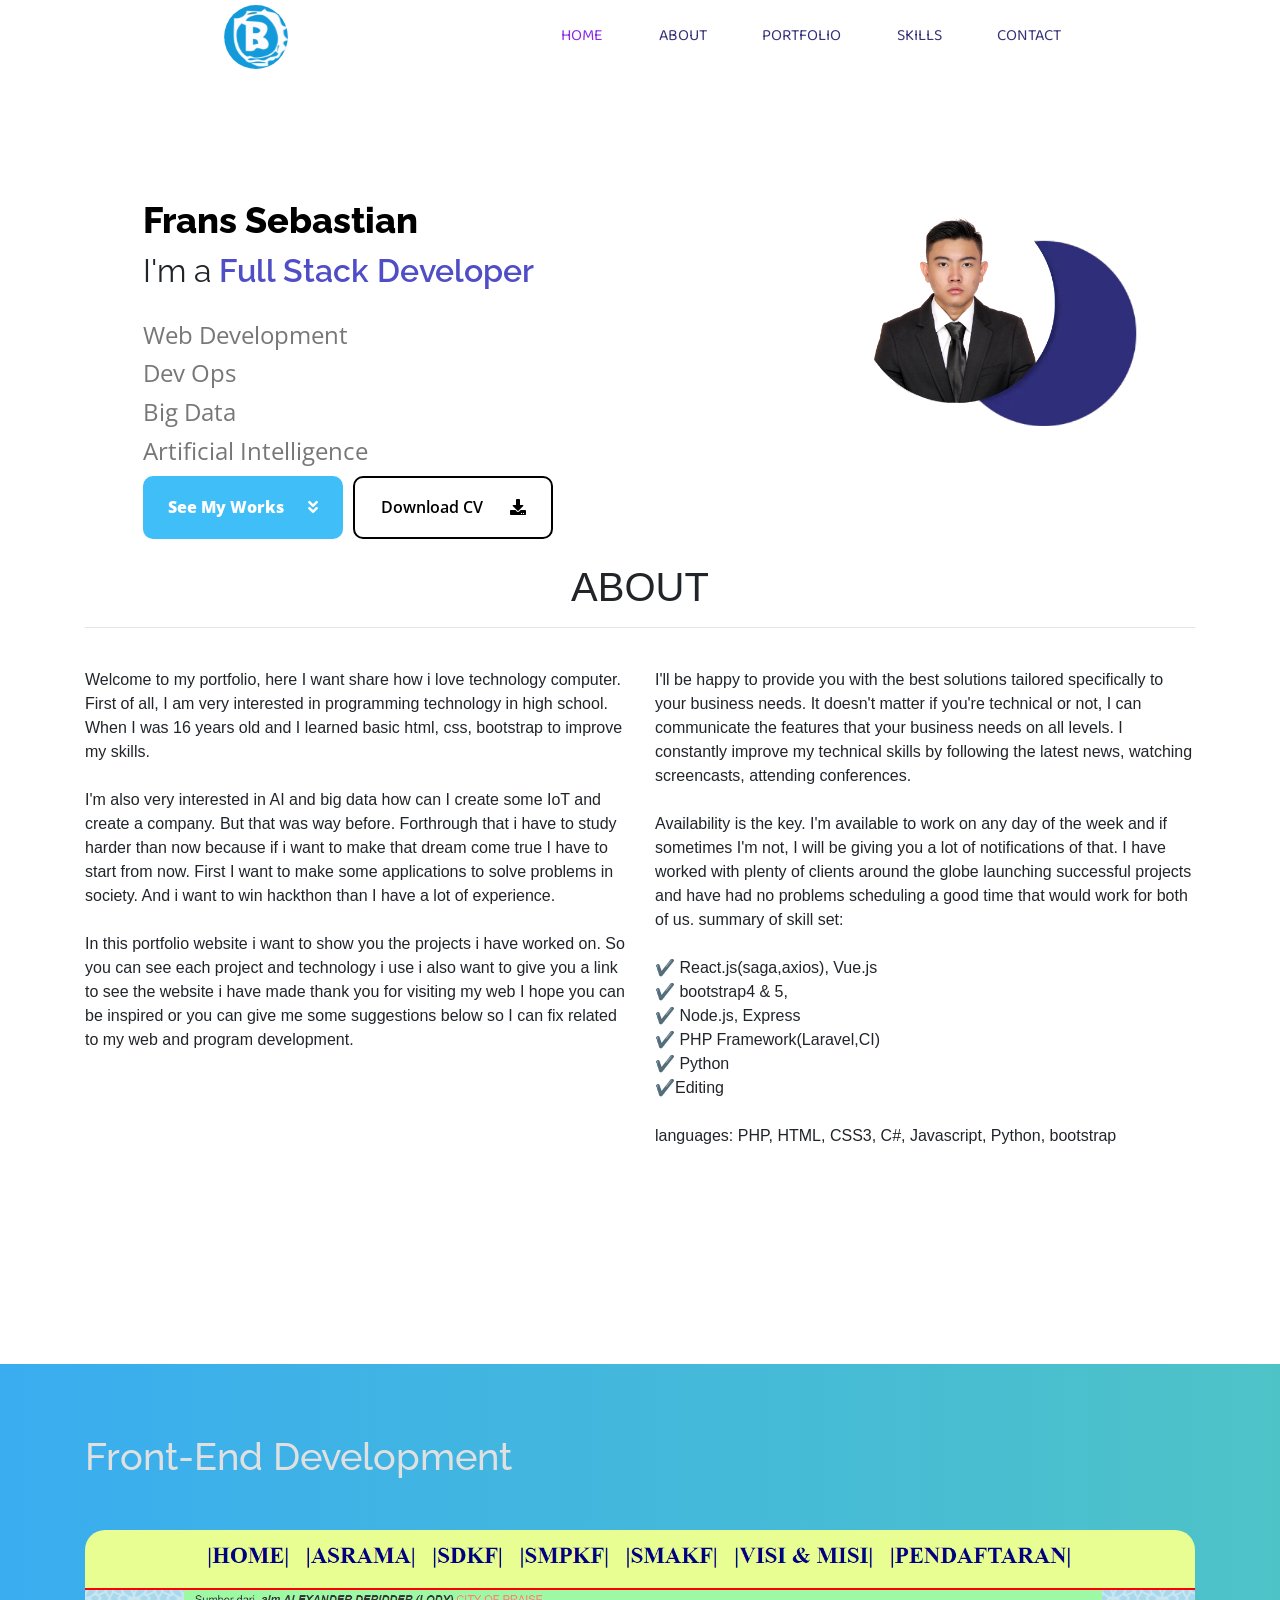
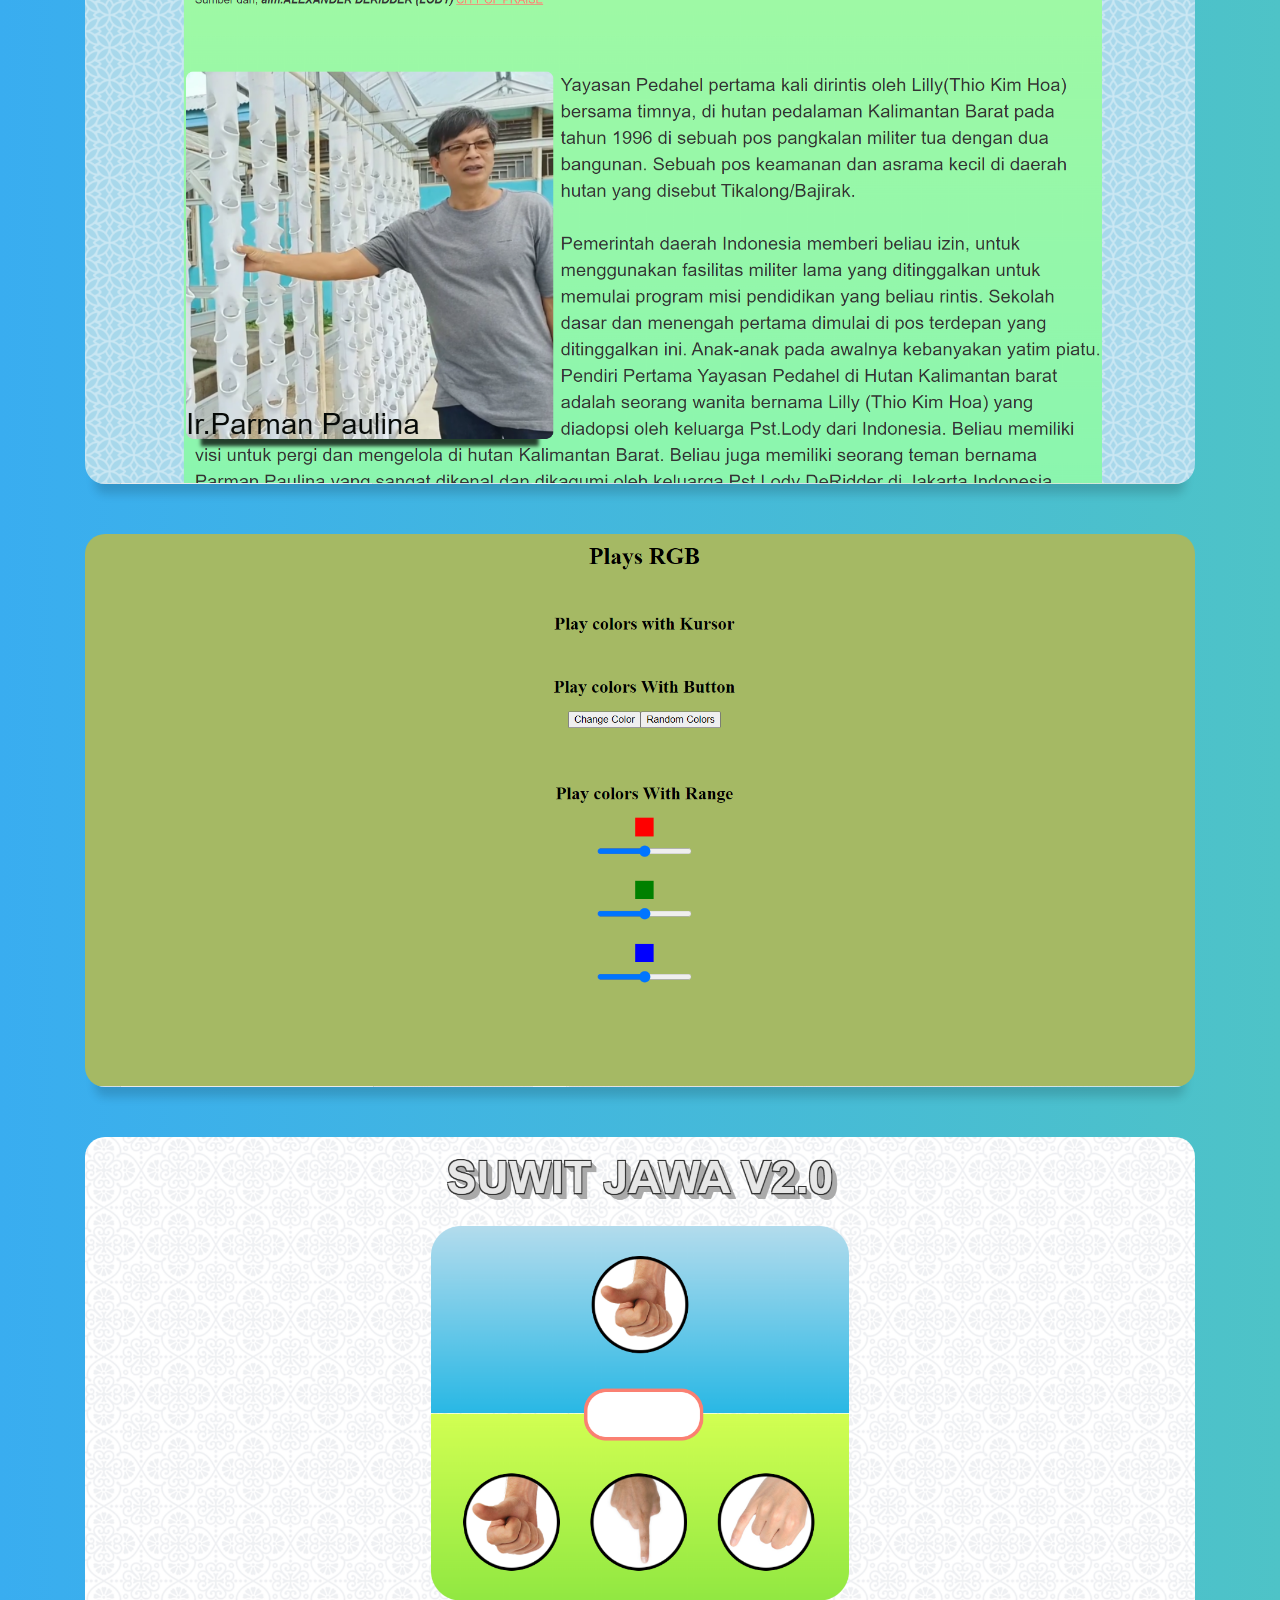
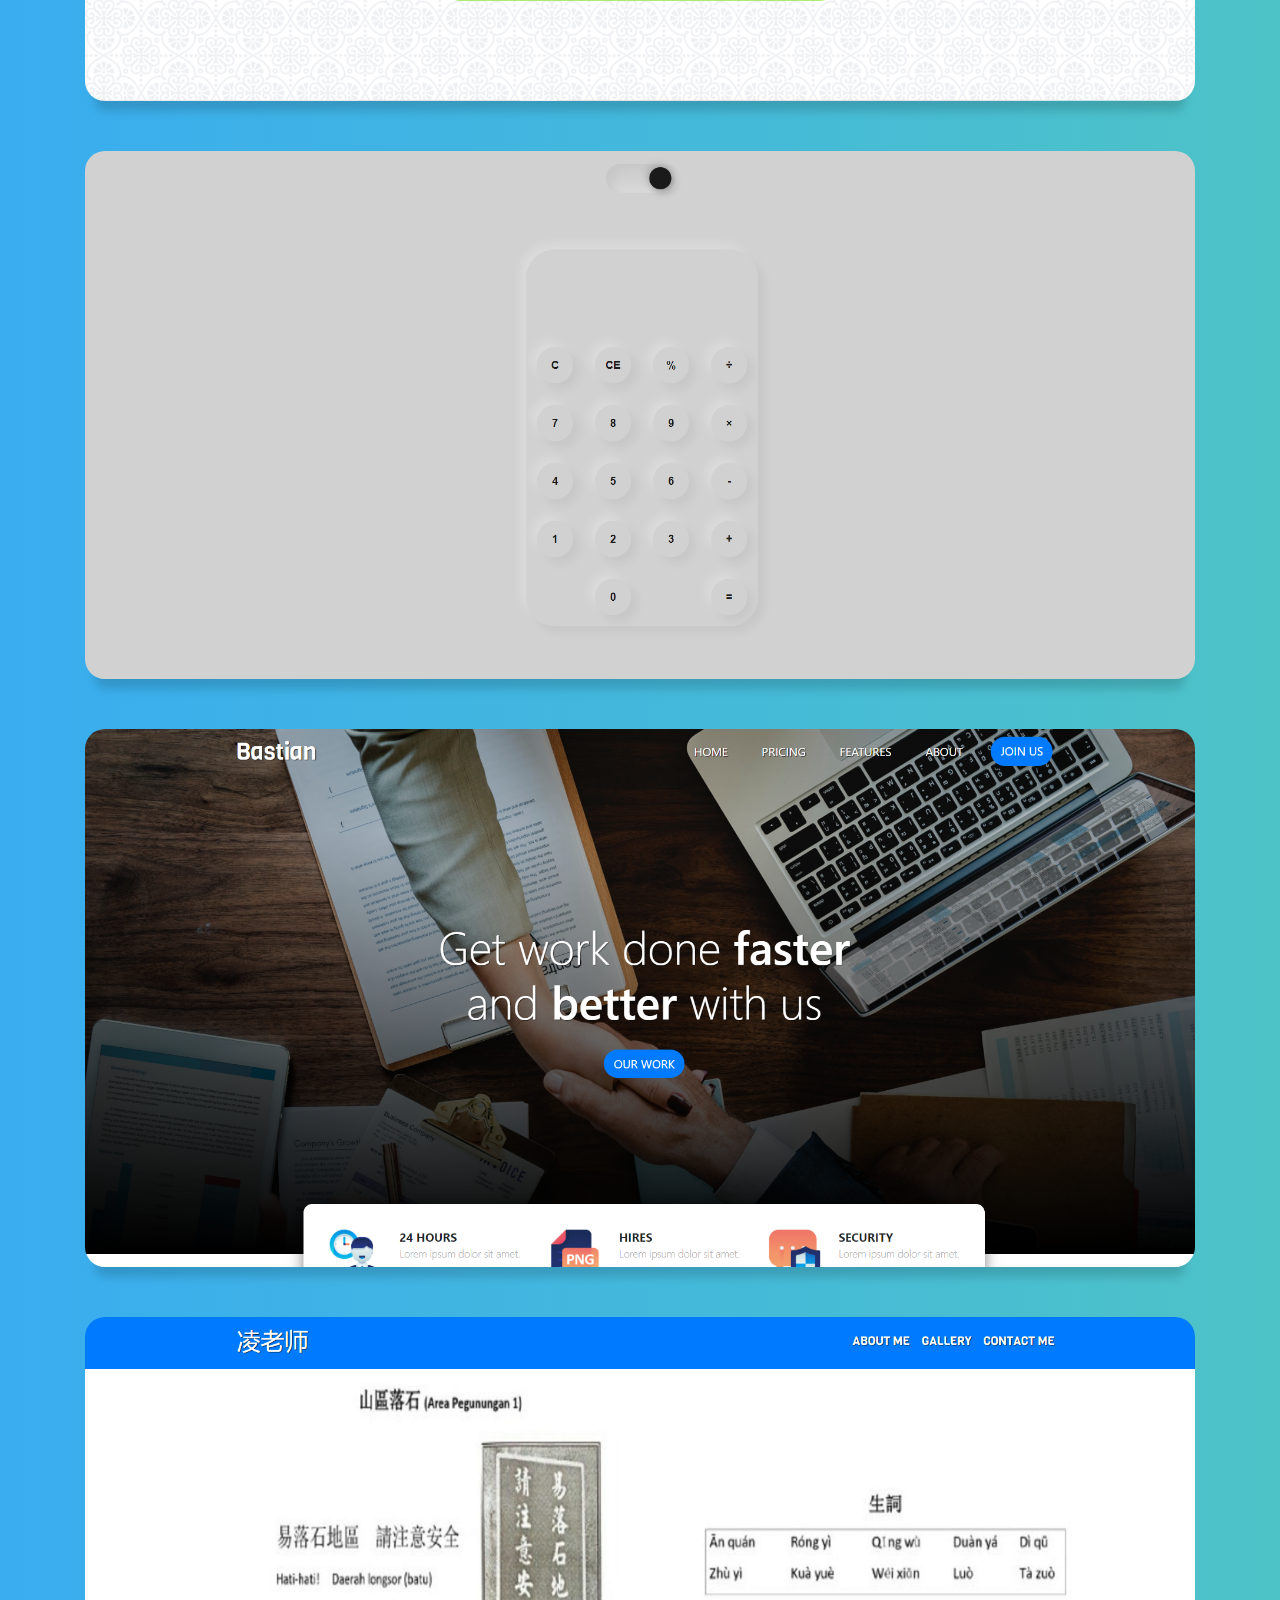
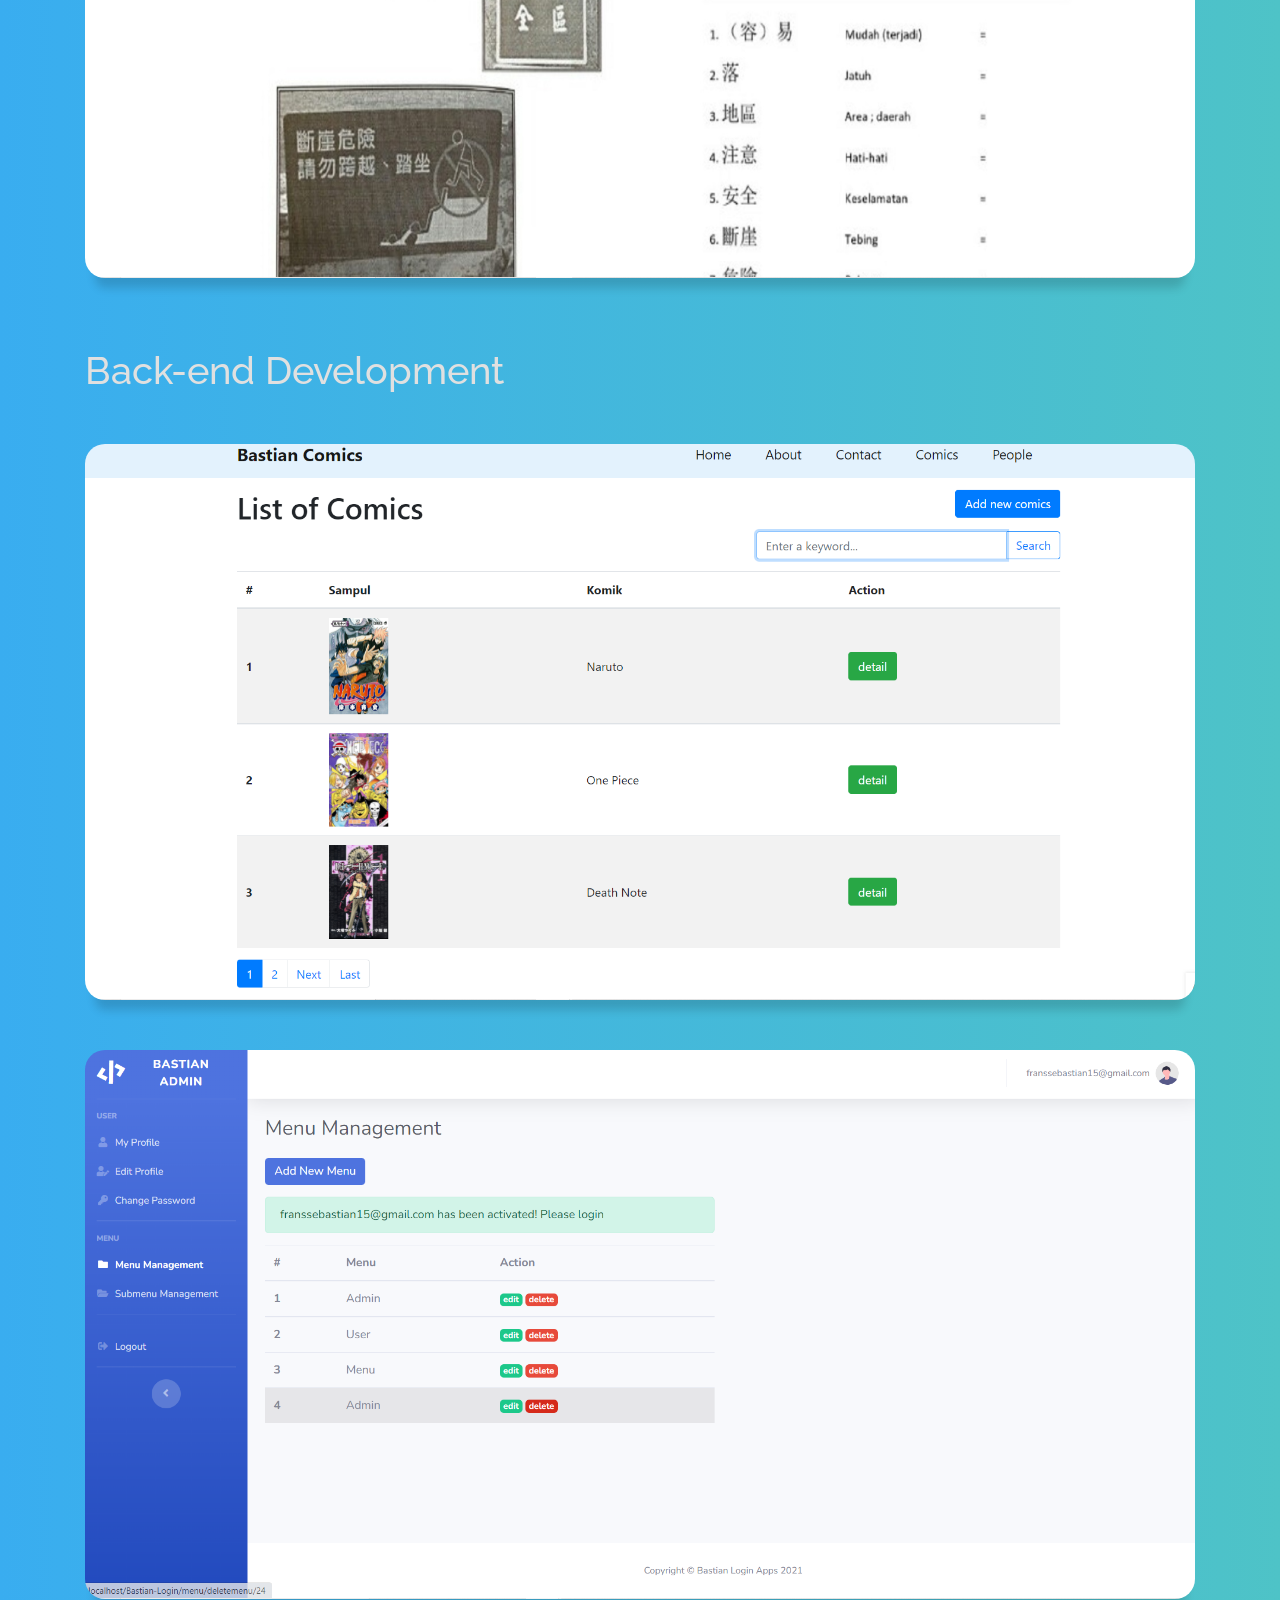
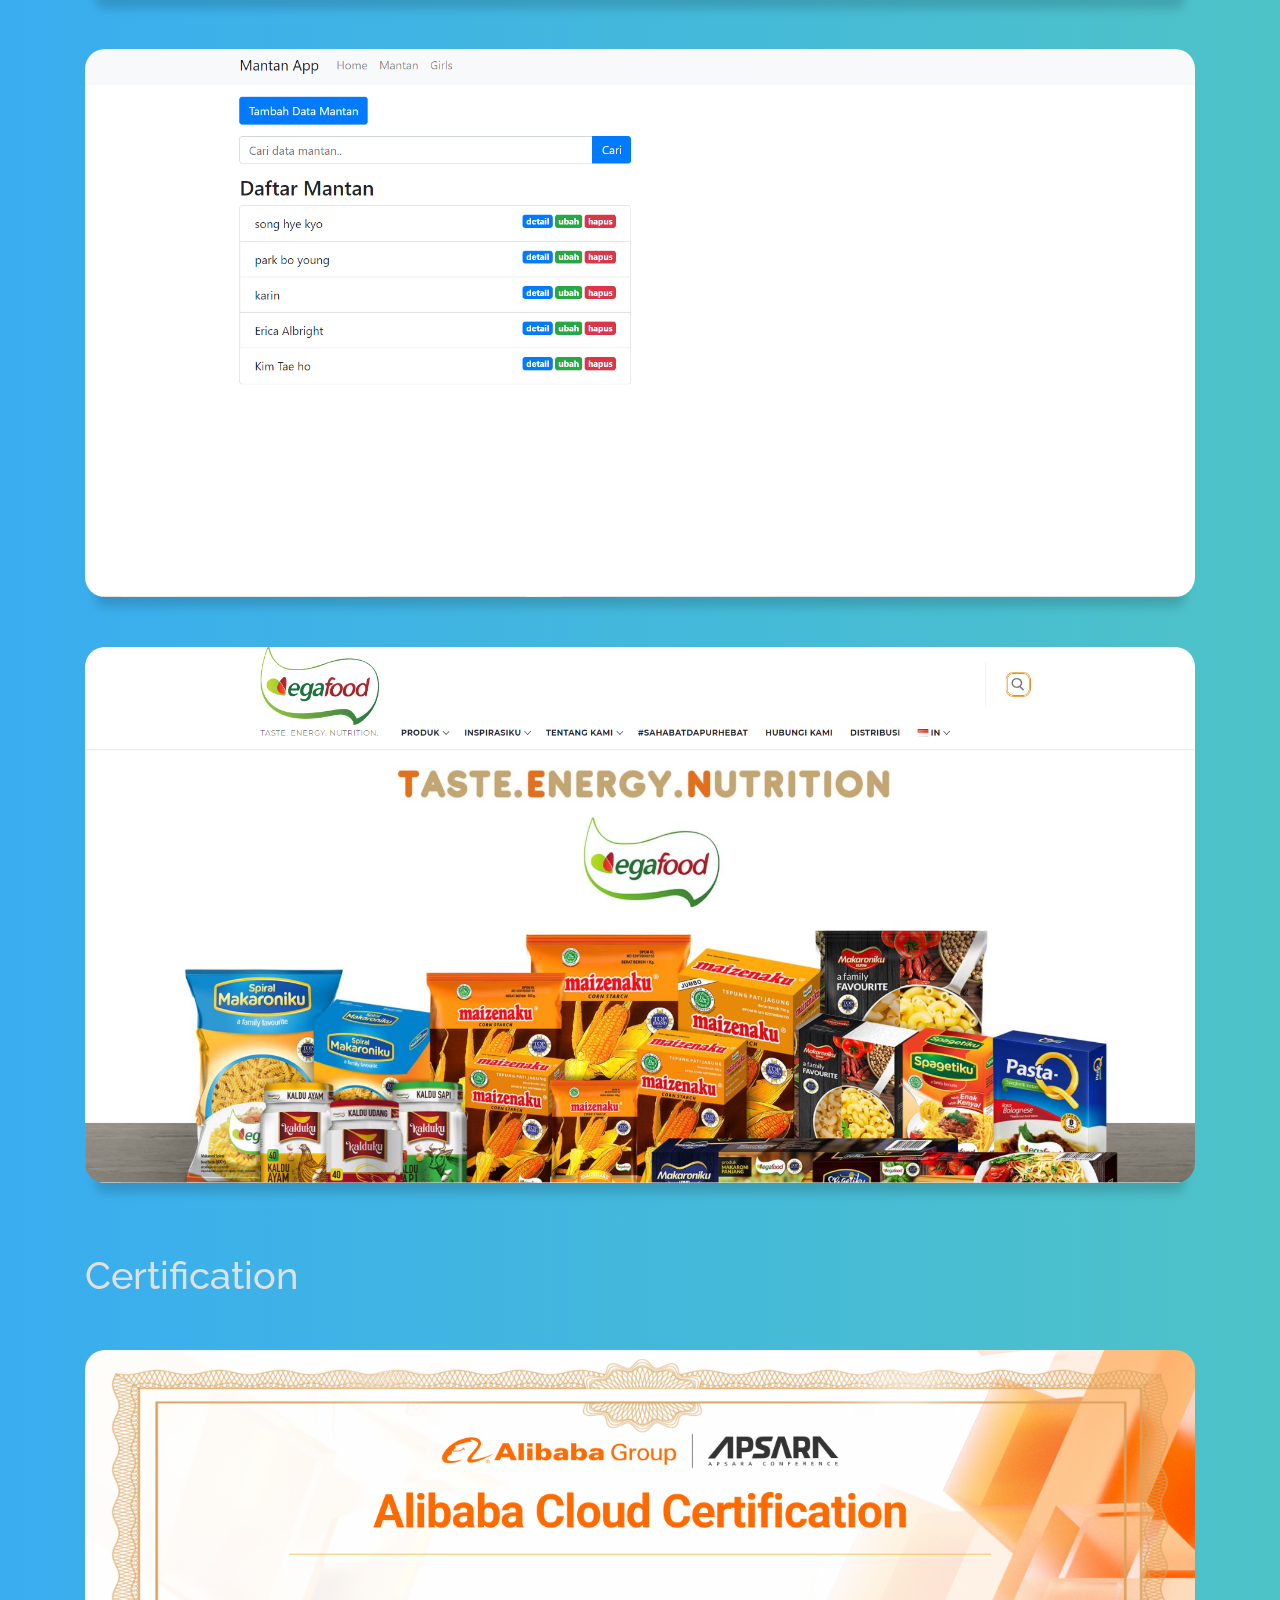
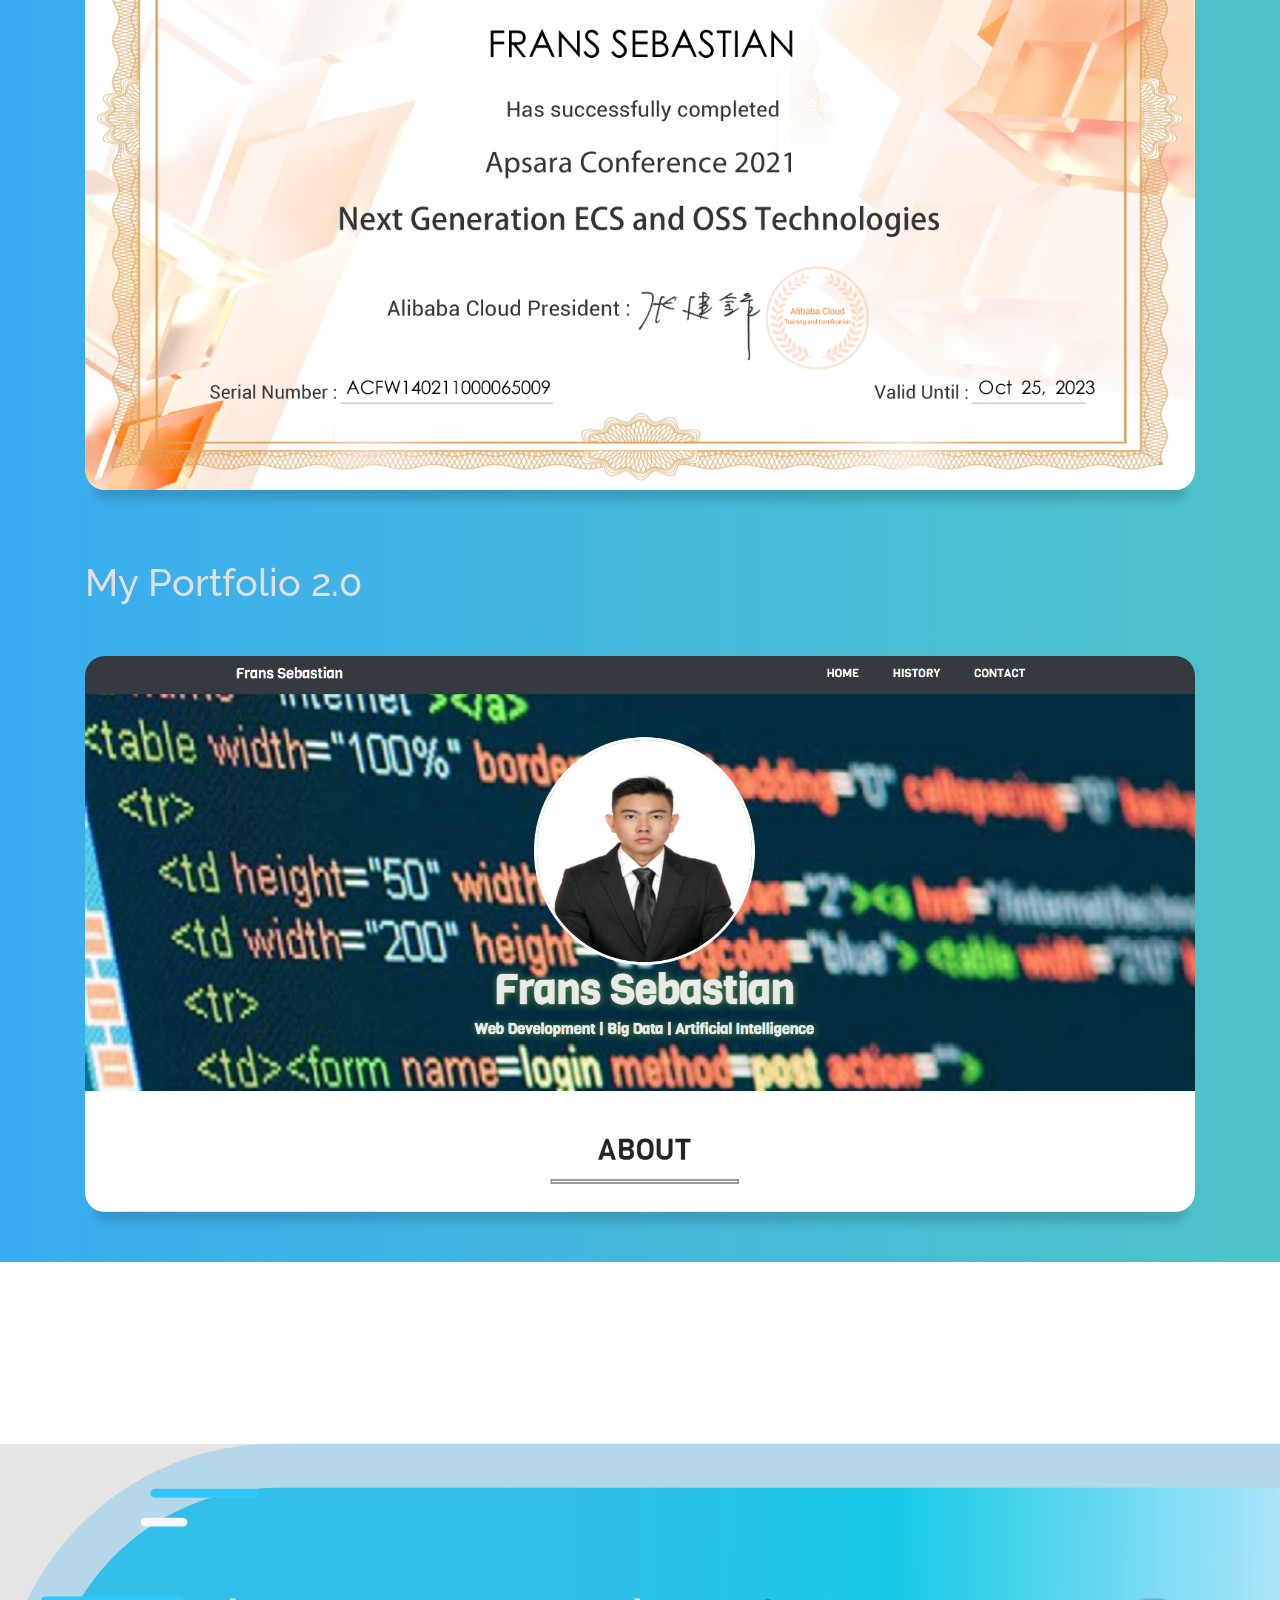
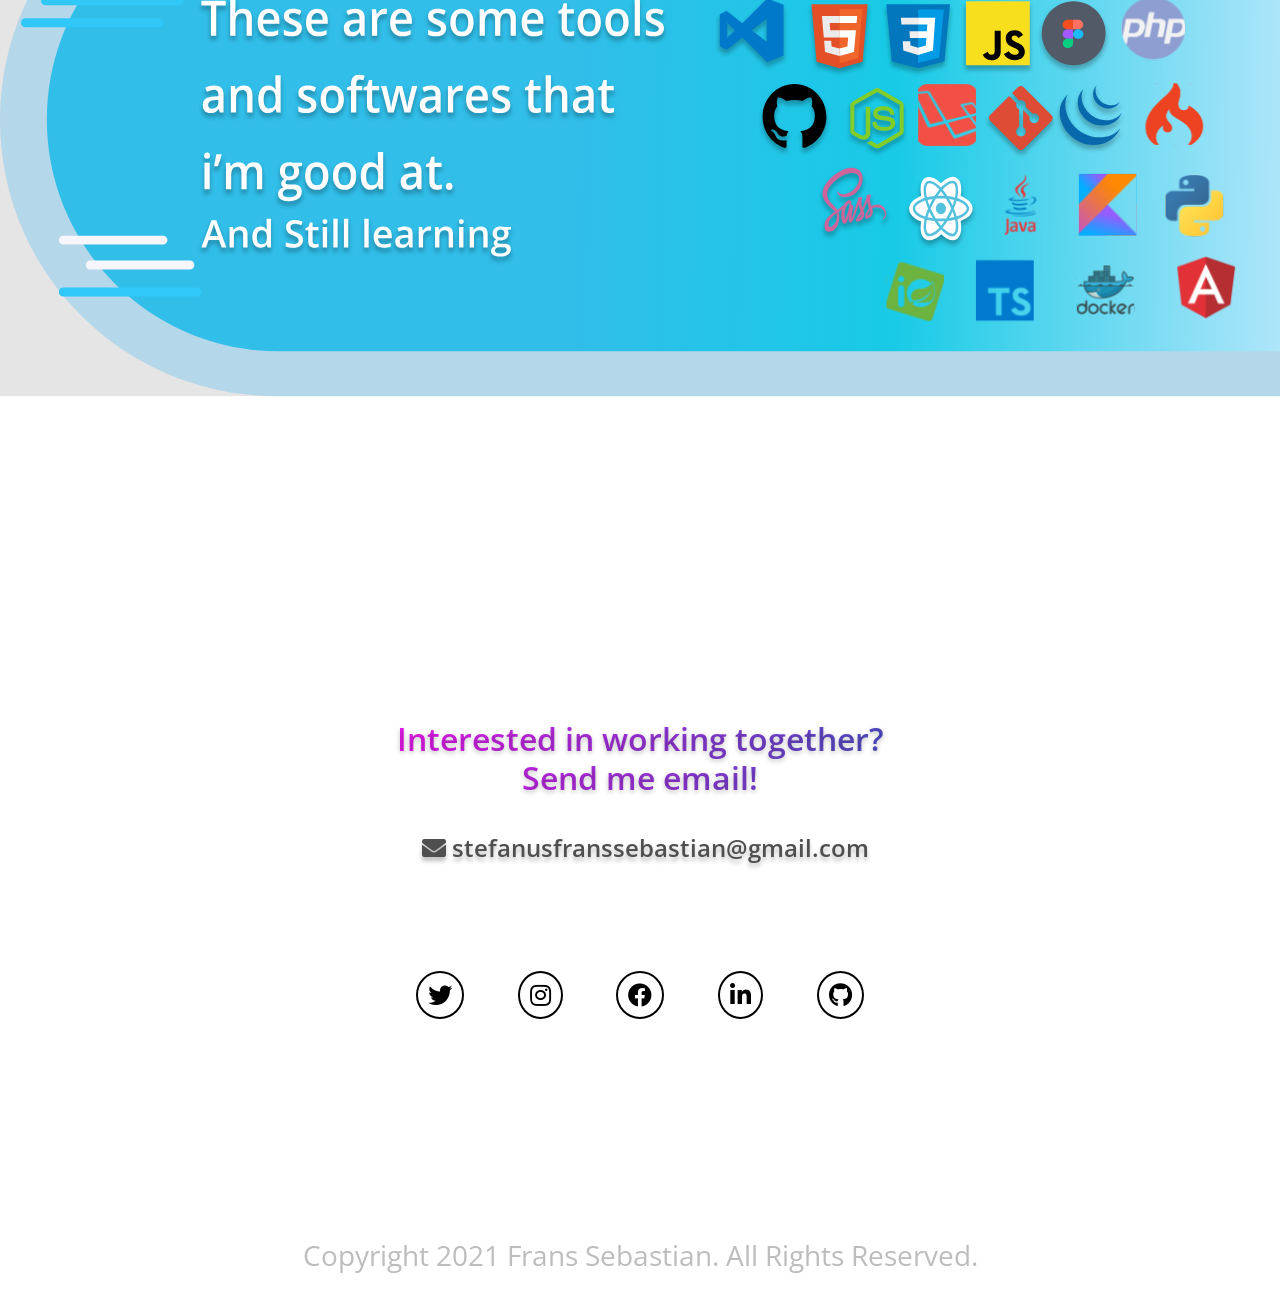
==== index.html @ d9bbf260 "first commit" ====
<!DOCTYPE html>
  <html lang="en" id="home">
  <head>
    <!-- Global site tag (gtag.js) - Google Analytics -->
    <script async src="https://www.googletagmanager.com/gtag/js?id=UA-179608880-1"></script>
    <script>
      window.dataLayer = window.dataLayer || [];
      function gtag(){dataLayer.push(arguments);}
      gtag('js', new Date());

      gtag('config', 'UA-179608880-1');
    </script>
    <meta charset="UTF-8">
    <meta name="viewport" content="width=device-width, initial-scale=1.0">
    <meta http-equiv="x-ua-compatible" content="ie-edge">
    <meta property="og:title" content="Frans Sebastian">
    <meta name="author" content="Frans Sebastian">
    <meta property="og:locale" content="en_US">
    <meta name="description" content="Frans Sebastian I'm a Full Stack Developer">
    <meta name="og:description" content="Frans Sebastian I'm a Full Stack Developer">
    <link rel="canonical" href="https://github.com/PeaceAntoHim">
    <meta property="og:url" content="https://github.com/PeaceAntoHim">
    <meta property="og:site_name" content="Frans Sebastian">
    <meta property="og:image" content="https://github.com/PeaceAntoHim/img/logoB.svg">
    <meta property="og:type" content="website">
    <meta property="twitter:card" content="summary">
    <meta property="twitter:url" content="https://github.com/PeaceAntoHim">
    <meta property="twitter:site" content="@f_leacardo">
    <meta property="twitter:creator" content="@f_leacardo">
    <meta property="twitter:title" content="Frans Sebastian">
    <meta property="twitter:description" content="Frans Sebastian I'm a Front-End Developer UI/UX Designer Web Designer">
    <meta property="twitter:image" content="https://github.com/PeaceAntoHim/img/logoB.svg">
    <meta property="twitter:image-alt" content="Frans Sebastian">
    <title>Frans Sebastian | Web Full Stack Development | Big Data | Artificial Intelligence</title>
    <link rel="icon" href="img/logoB.svg">
    <!-- Bootstrap CSS -->
    <link rel="stylesheet" href="https://cdn.jsdelivr.net/npm/bootstrap@4.6.1/dist/css/bootstrap.min.css" integrity="sha384-zCbKRCUGaJDkqS1kPbPd7TveP5iyJE0EjAuZQTgFLD2ylzuqKfdKlfG/eSrtxUkn" crossorigin="anonymous">

    <!-- My stylesheet -->
    <link rel="stylesheet" href="css/style.css">

    <!-- Google fonts -->
    <link href="https://fonts.googleapis.com/css2?family=Baloo+Tamma+2:wght@400;600&family=Open+Sans:wght@300;400;600;800&family=Raleway:wght@400;500;800&display=swap" rel="stylesheet"> 

    <!-- Font awesome -->
    <link rel="stylesheet" href="https://use.fontawesome.com/releases/v5.14.0/css/all.css">
  </head>
  <body>

    <!-- Header nav -->
    <header>
      <div class="container">
        <div class="logo">
            <img src="img/logoB.svg" alt="Logo">
        </div>
        <nav>
            <a href="#home" class="active">HOME</a>
            <a href="#about">ABOUT</a>
            <a href="#portfolio">PORTFOLIO</a>
            <a href="#skills">SKILLS</a>
            <a href="#contact">CONTACT</a>
        </nav>
      </div>
      <div class="hamburger-btn">
        <img src="img/btn-x.png" class="x" alt="btn-x">
        <img src="img/btn-hamburger.png" class="ham" alt="btn-hamburger">
      </div>
    </header>

    <!-- Home -->
    <section class="home">
      <div class="container">
        <div class="description">
          <div class="intro">
            <h1>Frans Sebastian</h1>
            <h2>I'm a <span>Full Stack Developer</span></h2>
            <!-- <p class="tagline">I'm a <span>Front-End Developer</span></p> -->
            <h3>Web Development</h3>
            <h3>Dev Ops</h3>
            <h3>Big Data</h3> 
            <h3>Artificial Intelligence</h3>
          </div>
          <div class="picture">
            <img src="img/FransG.png" alt="Picture of me">
          </div>
        </div>
        <div class="buttons">
          <a href="#portfolio" class="btn filled">
            See My Works
            <i class="fas fa-angle-double-down"></i>
          </a>
          <a href="CV/FRANS CV BARU ENG.pdf" class="btn stroke" download>
            Download CV
            <i class="fas fa-download"></i>
          </a>
        </div>
      </div>
    </section>

      <!-- Section About  -->
      <section class="about" id="about">
        <div class="container">
          <div class="row mb-4 pt-4">
            <div class="col text-center">
              <h1>ABOUT</h1>
              <hr>
            </div>
          </div>
    
          <div class="row">
            <div class="col-sm-6 text-left">
              <p class="pKiri">
                Welcome to my portfolio, here I want
                share how i love technology
                computer. First of all, I am very interested in programming technology in high school. When I was 16 years old and I learned basic html, css, bootstrap to improve my skills.
                <br><br>
                I'm also very interested in AI and big data how can I create some IoT and create a company. But that was way before. Forthrough that i have to study harder than now because if i want to make that dream come true
                I have to start from now. First I want to make some applications to solve problems in society. And i want to win hackthon than I have a lot of experience.
                <br><br>
                In this portfolio website i want to show you the projects i have worked on. So you can see each project and technology i use i also want to give you a link to see the website i have made
                thank you for visiting my web I hope you can be inspired or you can give me some suggestions below so I
                can fix related to my web and program development.
              </p>
            </div>
            <div class="col-sm-6 text-left">
              <p class="pKanan">I'll be happy to provide you with the best solutions tailored specifically to your business
                needs. It doesn't matter if you're technical or not, I can communicate the features that your business needs
                on all levels. I constantly improve my technical skills by following the latest news, watching screencasts,
                attending conferences.
                <br><br>
                Availability is the key. I'm available to work on any day of the week and if sometimes I'm not, I will be
                giving you a lot of notifications of that. I have worked with plenty of clients around the globe launching
                successful projects and have had no problems scheduling a good time that would work for both of us.
                summary of skill set:
                <br><br>
                ✔ React.js(saga,axios), Vue.js
                <br>
                ✔ bootstrap4 & 5,
                <br>
                ✔ Node.js, Express
                <br>
                ✔ PHP Framework(Laravel,CI)
                <br>
                ✔ Python
                <br>
                ✔Editing
                <br><br>
                languages:
                PHP, HTML, CSS3, C#, Javascript, Python, bootstrap
              </p>
            </div>
          </div>
        </div>
      </section>
  

    <!-- Portfolio -->
    <section class="portfolio" id="portfolio">
      <div class="container">
        <h1>Front-End Development</h1>
        <div class="work">
          <div class="image">
            <img src="img/pedahel.png" alt="Faundation">
          </div>
          <div class="content-box">
            <div class="content">
              <h2>Philadelfia Foundation Web</h2>
              <p>This is my first project use HTML,CSS and Javascript to help filadelfia school made website so i used github to show public. In this site i try to made interactive web. You can click history in navbar to see my first project. <a href="https://peaceantohim.github.io/Yayasan-Pedahel/" target="_blank">See project</a></p>
            </div>
          </div>
        </div>
        <div class="work">
          <div class="image">
            <img src="img/color.png" alt="Color">
          </div>
          <div class="content-box">
            <div class="content">
              <h2>Colors Game</h2>
              <p>My second project use HTML and Java Script. In this project i try made a simpler game color the game its easy you can pick mode game use button, range, or if you use PC you can use cursor this game 53% use Java script and remainder use html. <a href="https://peaceantohim.github.io/Colors/mainWarna.html" target="_blank">See project</a></p>
            </div>
          </div>
        </div>
        <div class="work">
          <div class="image">
            <img src="img/suit.png" alt="suit">
          </div>
          <div class="content-box">
            <div class="content">
              <h2>Java Suit Game</h2>
              <p>it's my third project use HTML,CSS and Javascript. I try to made some simple game people in indonesia call this suwit jawa this game like plays rock,paper,scissors. This picture show when the computer and player not yet to compite. <a href="https://peaceantohim.github.io/Suit-jawa-V2.0/Suit2.html" target="_blank">See project</a></p>
            </div>
          </div>
        </div>
        <div class="work">
          <div class="image">
            <img src="img/Calculator.png" alt="Calculator">
          </div>
          <div class="content-box">
            <div class="content">
              <h2>Bastian Calculator</h2>
              <p>A simple calculator that can do basic operations. I use neumorphic style for the design so that the calculator is not boring to use or look at. <a href="Neumorphism_Calculator/calculator.html">See project</a></p>
            </div>
          </div>
        </div>
        <div class="work">
          <div class="image">
            <img src="img/landingpage.png" alt="Landing">
          </div>
          <div class="content-box">
            <div class="content">
              <h2>Bastian Landing Page</h2>
              <p>I made this landing page with html, css, js and bootstrap for reason this landing page can be template for you web so if you want to know the source you can see my github you can click the icon in the bottom .<a href="https://peaceantohim.github.io/Bastian-LandingPage/">See project</a></p>
            </div>
          </div>
        </div>
        <div class="work">
          <div class="image">
            <img src="img/mandarin.png" alt="Mandarin">
          </div>
          <div class="content-box">
            <div class="content">
              <h2>Mandarin Class 08</h2>
              <p>I made this project for my first freelance in this time i have brother and know my skill he want me to made web portfolio for him, because he want made his tutoring growth. Acctualy i made two web first use materialize libarary, seacond use bootstrap framework. <a href="https://peaceantohim.github.io/Mandarin-Class/Mandarin.html">See project</a></p>
            </div>
          </div>
        </div>

        <!-- Section 2 -->  
        <h1>Back-end Development</h1>
        <div class="work">
          <div class="image">
            <img src="img/list-comics.png" alt="Comics">
          </div>
          <div class="content-box">
            <div class="content">
              <h2>Web Comics & Peoples</h2>
              <p>When i made this web acctualy i'm very like it. Because if you like a comics and want to know about someone that can be easily for anyone. First for the comics library you can see the author, publisher adn synopsis. <a href="http://maficore.epizy.com/" target="_blank">See project</a></p>
            </div>
          </div>
        </div>
        <div class="work">
          <div class="image">
            <img src="img/Dashboard user.png" alt="Dashboard User">
          </div>
          <div class="content-box">
            <div class="content">
              <h2>Dashboard user system login</h2>
              <p>This is my long personal project when i try made this web acctualy almost be the best cause for first time i made system login completely with authentication. And have much fitures like forgot pass, change pass, dashboard, etc. Than i has apply system user activaton in gmail.  <a href="http://logincore.epizy.com/" target="_blank">See project</a></p>
            </div>
          </div>
        </div>
        <div class="work">
          <div class="image">
            <img src="img/mantan.png" alt="Mantan">
          </div>
          <div class="content-box">
            <div class="content">
              <h2>Mantan App & Girl Data</h2>
              <p>This is my fun project, because if i have some app, to register your ex, than you can still remamber for first time with your ex. <a href="http://mantanapp.epizy.com/mantan" target="_blank">See project</a></p>
            </div>
          </div>
        </div>
        <div class="work">
          <div class="image">
            <img src="img/egafood.png" alt="Egafood">
          </div>
          <div class="content-box">
            <div class="content">
              <h2>Egafood</h2>
              <p>This is my real project in Ega multi cipta company who produce cornstarch maizena, spaghetti adn macaroni. as well as their product almost be top brand. First i develop this web use php and CMS wordpress, so i rebuild and redesign this web than i migration also this web to new hosting. And i optimize they SEO and web performance. <a href="https://egafood.co.id/" target="_blank">See project</a></p>
            </div>
          </div>
        </div>
        <h1>Certification</h1>
        <div class="work">
          <div class="image">
            <img src="img/Sertifikat Alibaba cloud apsara.png" alt="Certification">
          </div>
          <div class="content-box">
            <div class="content">
              <h2>Alibaba Cloud Apsara Certification</h2>
              <p><a href="https://peaceantohim.github.io/Certification/" target="_blank">See All Certification</a></p>
            </div>
          </div>
        </div>
        <h1>My Portfolio 2.0</h1>
        <div class="work">
          <div class="image">
            <img src="img/frans2.0.png" alt="Portfolio">
          </div>
          <div class="content-box">
            <div class="content">
              <h2>Alibaba Cloud Apsara Certification</h2>
              <p><a href="https://peaceantohim.github.io/Portfolio-2.0/" target="_blank">See My Portfolio 2.0</a></p>
            </div>
          </div>
        </div>
      </div>
    </section>

    <!-- Skills -->
    <section class="skills" id="skills">
      <div class="mobile">
        <h1></h1>
      </div>
      <div class="container">
        <img src="img/skills-mobile.svg" alt="Skills-Mobile">
      </div>
    </section>

    <!-- Contact -->
    <section class="contact" id="contact">
      <div class="container">
        <h1>Interested in working together? <br>Send me email!</h1>
        <div class="email">
          <a href="https://mail.google.com/mail/u/1/#inbox?compose=CllgCHrjmjSSkwVtXqNqVQtkZsVZqrFwDbhlschhbJGTGFsJPpzWtpgjtzTgKFpcrjWwswhJPTL" target="_blank">
            <i class="fas fa-envelope"></i>
            stefanusfranssebastian@gmail.com
          </a>
        </div>
        <div class="socials">
          <a href="https://twitter.com/f_leacardo" target="_blank">
            <i class="fab fa-twitter"></i>
          </a>
          <a href="https://www.instagram.com/frans_sbstian/" target="_blank">
            <i class="fab fa-instagram"></i>
          </a>
          <a href="https://www.facebook.com/stefanus.franssebastian/" target="_blank">
            <i class="fab fa-facebook"></i>
          </a>
          <a href="https://www.linkedin.com/in/frans-sebastian-b55271215/" target="_blank">
            <i class="fab fa-linkedin-in"></i>
          </a>
          <a href="https://github.com/PeaceAntoHim" target="_blank">
            <i class="fab fa-github"></i>
          </a>
        </div>
      </div>
    </section>

    <!-- Footer -->
    <footer>
      <h3>Copyright 2021 Frans Sebastian. All Rights Reserved.</h3>
    </footer>

    <!-- jQuery -->
    <script src="https://code.jquery.com/jquery-3.5.1.min.js" integrity="sha256-9/aliU8dGd2tb6OSsuzixeV4y/faTqgFtohetphbbj0=" crossorigin="anonymous"></script>

    <!-- My script -->
    <script src="script.js"></script>
  </body>
</html>
---- css/style.css ----
* {
  margin: 0;
  padding: 0;
  border: 0;
  outline: 0;
  -webkit-box-sizing: border-box;
          box-sizing: border-box;
}

.btn {
  width: 200px;
  height: 63px;
  text-decoration: none;
  color: black;
  font-family: "Open Sans", sans-serif;
  display: inline-block;
  text-align: center;
  line-height: 63px;
  border-radius: 10px;
  vertical-align: middle;
}

.filled {
  background-color: #3fbef8;
  color: white;
  font-weight: 800;
  -webkit-transition: .3s;
  transition: .3s;
}

.filled:hover {
  background-color: #7494db;
}

.stroke {
  border: 2px solid black;
  font-weight: 600;
  -webkit-transition: .3s;
  transition: .3s;
}

.stroke:hover {
  background-color: #000;
  color: white;
}

.box {
  width: 50%;
  height: 100%;
  background-color: #E0E0E0;
}

@-webkit-keyframes slideDown {
  from {
    -webkit-transform: translateY(-100px);
            transform: translateY(-100px);
  }
  to {
    -webkit-transform: translateY(0);
            transform: translateY(0);
  }
}

@keyframes slideDown {
  from {
    -webkit-transform: translateY(-100px);
            transform: translateY(-100px);
  }
  to {
    -webkit-transform: translateY(0);
            transform: translateY(0);
  }
}

@-webkit-keyframes shake {
  0% {
    -webkit-transform: rotateZ(0);
            transform: rotateZ(0);
  }
  20% {
    -webkit-transform: rotateZ(45deg);
            transform: rotateZ(45deg);
  }
  40% {
    -webkit-transform: rotateZ(-45deg);
            transform: rotateZ(-45deg);
  }
  60% {
    -webkit-transform: rotateZ(45deg);
            transform: rotateZ(45deg);
  }
  80% {
    -webkit-transform: rotateZ(-45deg);
            transform: rotateZ(-45deg);
  }
  100% {
    -webkit-transform: rotateZ(0);
            transform: rotateZ(0);
  }
}

@keyframes shake {
  0% {
    -webkit-transform: rotateZ(0);
            transform: rotateZ(0);
  }
  20% {
    -webkit-transform: rotateZ(45deg);
            transform: rotateZ(45deg);
  }
  40% {
    -webkit-transform: rotateZ(-45deg);
            transform: rotateZ(-45deg);
  }
  60% {
    -webkit-transform: rotateZ(45deg);
            transform: rotateZ(45deg);
  }
  80% {
    -webkit-transform: rotateZ(-45deg);
            transform: rotateZ(-45deg);
  }
  100% {
    -webkit-transform: rotateZ(0);
            transform: rotateZ(0);
  }
}

@-webkit-keyframes drop {
  from {
    -webkit-transform: translateY(-20px);
            transform: translateY(-20px);
  }
  to {
    -webkit-transform: translateY(20px);
            transform: translateY(20px);
  }
}

@keyframes drop {
  from {
    -webkit-transform: translateY(-20px);
            transform: translateY(-20px);
  }
  to {
    -webkit-transform: translateY(20px);
            transform: translateY(20px);
  }
}

header {
  font-family: "Baloo Tamma 2", cursive;
  height: 79px;
  z-index: 999;
  -webkit-transition: .5s;
  transition: .5s;
}

header .container {
  display: -webkit-box;
  display: -ms-flexbox;
  display: flex;
  -ms-flex-pack: distribute;
      justify-content: space-around;
  -webkit-box-align: center;
      -ms-flex-align: center;
          align-items: center;
}

header .container .logo {
  display: -webkit-box;
  display: -ms-flexbox;
  display: flex;
}

header .container .logo img {
  width: 74px;
  height: 74px;
  padding: 5px;
}

header .container nav {
  display: -webkit-box;
  display: -ms-flexbox;
  display: flex;
  -webkit-box-pack: justify;
      -ms-flex-pack: justify;
          justify-content: space-between;
  -webkit-box-align: center;
      -ms-flex-align: center;
          align-items: center;
  width: 45%;
}

header .container nav a {
  color: #333279;
  text-decoration: none;
  -webkit-transition: .5s;
  transition: .5s;
}

header .container nav a:hover {
  color: #8829E8;
}

header .container nav a.active {
  color: #8829E8;
}

header .hamburger-btn {
  display: none;
}

header .hamburger-btn img {
  position: absolute;
  right: 0;
  width: 40px;
  height: 40px;
  -webkit-transition: opacity .3s ease-in;
  transition: opacity .3s ease-in;
}

header .hamburger-btn img.transparent {
  opacity: 0;
}

header.slide {
  position: -webkit-sticky;
  position: sticky;
  top: 0;
  -webkit-animation: slideDown .5s ease;
          animation: slideDown .5s ease;
  background-color: #333279;
}

header.slide .container a {
  color: white;
  font-weight: 300;
}

header.hide {
  position: -webkit-sticky;
  position: sticky;
  top: -100px;
}

.home {
  padding-top: 120px;
}

.home .container {
  width: 80%;
  margin: 0 auto;
  font-family: "Raleway", sans-serif;
}

.home .container .description {
  display: -webkit-box;
  display: -ms-flexbox;
  display: flex;
  -webkit-box-pack: justify;
      -ms-flex-pack: justify;
          justify-content: space-between;
}

.home .container .description .intro h1 {
  font-size: 36px;
  font-weight: 800;
  color: black;
}

.home .container .description .intro h2 {
  margin-top: 10px;
  margin-bottom: 30px;
  font-weight: 400;
}

.home .container .description .intro h2 span {
  color: #504EC7;
  font-weight: 600;
}

.home .container .description .intro h3 {
  color: #787777;
  font-family: "Open Sans", sans-serif;
  font-size: 24px;
  margin-bottom: 10px;
  font-weight: normal;
}

.home .container .description .picture img {
  max-width: 350px;
  max-height: 230px;
}

.home .container .buttons {
  display: -webkit-box;
  display: -ms-flexbox;
  display: flex;
  -webkit-box-pack: start;
      -ms-flex-pack: start;
          justify-content: flex-start;
}

.home .container .buttons a {
  margin-right: 10px;
  display: -webkit-box;
  display: -ms-flexbox;
  display: flex;
  -ms-flex-pack: distribute;
      justify-content: space-around;
  -webkit-box-align: center;
      -ms-flex-align: center;
          align-items: center;
}

.home .container .buttons a:nth-child(1) i {
  -webkit-animation: drop .7s alternate infinite;
          animation: drop .7s alternate infinite;
}

.portfolio {
  margin-top: 200px;
  background: -webkit-gradient(linear, right top, left top, from(#4ec3c7), to(#39adf0));
  background: linear-gradient(-90deg, #4ec3c7, #39adf0);
  padding-bottom: 50px;
}

.portfolio .container {
  width: 100%;
  margin: 0 auto;
}

.portfolio .container h1 {
  font-size: 3vw;
  padding-top: 70px;
  color: #E0E0E0;
  font-family: "Raleway", sans-serif;
}

.portfolio .container .work {
  margin-top: 50px;
  width: 100%;
  position: relative;
}

.portfolio .container .work .image {
  width: 100%;
}

.portfolio .container .work .image img {
  -webkit-box-shadow: 0 20px 10px -10px rgba(0, 0, 0, 0.15);
          box-shadow: 0 20px 10px -10px rgba(0, 0, 0, 0.15);
  width: 100%;
  max-height: 1000px;
  border-radius: 20px;
}

.portfolio .container .work:hover .content-box {
  -webkit-transform: scaleX(1);
          transform: scaleX(1);
  -webkit-box-shadow: 0 40px 20px -20px rgba(0, 0, 0, 0.2);
          box-shadow: 0 40px 20px -20px rgba(0, 0, 0, 0.2);
}

.portfolio .container .work:hover .content-box .content {
  opacity: 1;
  -webkit-transition-delay: .3s;
          transition-delay: .3s;
}

.portfolio .container .work .content-box {
  display: -webkit-box;
  display: -ms-flexbox;
  display: flex;
  -webkit-box-pack: center;
      -ms-flex-pack: center;
          justify-content: center;
  -webkit-box-align: center;
      -ms-flex-align: center;
          align-items: center;
  position: absolute;
  top: 0;
  right: unset;
  bottom: unset;
  left: 0;
  width: 100%;
  -webkit-box-sizing: border-box;
          box-sizing: border-box;
  background-color: rgba(0, 0, 0, 0.8);
  color: white;
  padding: 20px;
  border-radius: 20px;
  -webkit-transform: scaleX(0);
          transform: scaleX(0);
  -webkit-transition: .3s;
  transition: .3s;
}

.portfolio .container .work .content-box .content {
  font-family: "Open Sans", sans-serif;
  -webkit-box-sizing: border-box;
          box-sizing: border-box;
  opacity: 0;
  -webkit-transition: .5s;
  transition: .5s;
}

.portfolio .container .work .content-box .content h2 {
  padding-bottom: 10px;
}

.portfolio .container .work .content-box .content p a {
  text-decoration: none;
  color: #9B3FF8;
  -webkit-transition: .3s;
  transition: .3s;
  font-weight: bold;
}

.portfolio .container .work .content-box .content p a:hover {
  color: #504EC7;
}

.skills {
  height: 100vh;
  background-image: url("../img/Skills_desktop.svg");
  background-size: 100% 100%;
  background-repeat: no-repeat;
  background-position: right;
}

.skills .container {
  display: none;
}

.contact {
  padding-top: 100px;
  padding-bottom: 100px;
}

.contact .container {
  text-align: center;
  font-family: "Open Sans", sans-serif;
  display: -webkit-box;
  display: -ms-flexbox;
  display: flex;
  -webkit-box-orient: vertical;
  -webkit-box-direction: normal;
      -ms-flex-direction: column;
          flex-direction: column;
  -webkit-box-pack: center;
      -ms-flex-pack: center;
          justify-content: center;
  -webkit-box-align: center;
      -ms-flex-align: center;
          align-items: center;
}

.contact .container h1 {
  margin-top: 50px;
  font-weight: 600;
  font-size: 2rem;
  background: -webkit-gradient(linear, right top, left top, from(#504EC7), to(#EA19EE));
  background: linear-gradient(-90deg, #504EC7, #EA19EE);
  text-shadow: 0 2px 5px rgba(0, 0, 0, 0.25);
  -webkit-background-clip: text;
  -moz-background-clip: text;
  -webkit-text-fill-color: transparent;
}

.contact .container .email {
  display: -webkit-box;
  display: -ms-flexbox;
  display: flex;
  -webkit-box-pack: center;
      -ms-flex-pack: center;
          justify-content: center;
  -webkit-box-align: center;
      -ms-flex-align: center;
          align-items: center;
  margin-top: 25px;
}

.contact .container .email a {
  font-weight: 600;
  text-decoration: none;
  font-size: 1.5rem;
  color: #4F4F4F;
  text-shadow: 0 4px 4px rgba(0, 0, 0, 0.25);
  padding: 0 0 5px 10px;
  position: relative;
}

.contact .container .email a::after {
  content: '';
  background: none repeat scroll 0 0 transparent;
  bottom: 0;
  display: block;
  height: 2px;
  left: 5px;
  position: absolute;
  background: #000;
  opacity: 0;
  -webkit-transition: all .5s;
  transition: all .5s;
}

.contact .container .email a:hover::after {
  -webkit-transition: all .5s;
  transition: all .5s;
  width: 100%;
  opacity: 1;
}

.contact .container .socials {
  margin-top: 100px;
  width: 50%;
  display: -webkit-box;
  display: -ms-flexbox;
  display: flex;
  -webkit-box-pack: space-evenly;
      -ms-flex-pack: space-evenly;
          justify-content: space-evenly;
  -webkit-box-align: center;
      -ms-flex-align: center;
          align-items: center;
}

.contact .container .socials a {
  text-decoration: none;
  color: black;
}

.contact .container .socials a i {
  font-size: 1.5rem;
  border: 2px solid black;
  padding: 10px;
  border-radius: 50%;
  -webkit-transition: .4s;
  transition: .4s;
}

.contact .container .socials a i:hover {
  -webkit-animation: shake .6s ease-out;
          animation: shake .6s ease-out;
  background-color: #504EC7;
  color: white;
  border-color: #504EC7;
}

footer {
  text-align: center;
  margin-top: 100px;
  padding: 20px;
}

footer h3 {
  font-family: "Open Sans", sans-serif;
  font-weight: 400;
  color: #BDBDBD;
}

@media (max-width: 600px) {
  html, body {
    overflow-x: hidden;
  }
  header {
    position: relative;
  }
  header .container {
    -webkit-transform: translateX(100%);
            transform: translateX(100%);
    position: fixed;
    top: 0;
    right: 0;
    -webkit-box-orient: vertical;
    -webkit-box-direction: normal;
        -ms-flex-direction: column;
            flex-direction: column;
    height: 100vh;
    width: 70%;
    background-color: #333279;
    -webkit-box-pack: center;
        -ms-flex-pack: center;
            justify-content: center;
    -webkit-box-align: center;
        -ms-flex-align: center;
            align-items: center;
    -webkit-transition: .5s;
    transition: .5s;
  }
  header .container .logo {
    padding: 0;
  }
  header .container nav {
    -webkit-box-orient: vertical;
    -webkit-box-direction: normal;
        -ms-flex-direction: column;
            flex-direction: column;
    -ms-flex-pack: distribute;
        justify-content: space-around;
    height: 70%;
  }
  header .container nav a {
    color: white;
  }
  header .container.slide-left {
    -webkit-transform: translateX(0);
            transform: translateX(0);
  }
  header .hamburger-btn {
    display: initial;
    position: fixed;
    right: 40px;
    top: 30px;
  }
  .home {
    padding-top: 0;
  }
  .home .container {
    margin: auto;
  }
  .home .container .description {
    -webkit-box-orient: vertical;
    -webkit-box-direction: normal;
        -ms-flex-direction: column;
            flex-direction: column;
    -webkit-box-pack: center;
        -ms-flex-pack: center;
            justify-content: center;
    -webkit-box-align: center;
        -ms-flex-align: center;
            align-items: center;
  }
  .home .container .description .picture {
    -webkit-box-ordinal-group: 2;
        -ms-flex-order: 1;
            order: 1;
  }
  .home .container .description .picture img {
    width: 250px;
    height: 200px;
  }
  .home .container .description .intro {
    text-align: center;
    -webkit-box-ordinal-group: 3;
        -ms-flex-order: 2;
            order: 2;
  }
  .home .container .description .intro h1 {
    font-size: 30px;
  }
  .home .container .description .intro p {
    font-size: 16px;
  }
  .home .container .buttons {
    -webkit-box-orient: vertical;
    -webkit-box-direction: normal;
        -ms-flex-direction: column;
            flex-direction: column;
    -webkit-box-pack: center;
        -ms-flex-pack: center;
            justify-content: center;
    -webkit-box-align: center;
        -ms-flex-align: center;
            align-items: center;
  }
  .home .container .buttons a {
    font-size: 16px;
    margin-top: 20px;
  }
  .home .container .buttons a i {
    font-size: 16px;
  }
  .portfolio .container h1 {
    font-size: 9vw;
  }
  .portfolio .container .work .content-box .content h2 {
    font-size: 4vw;
  }
  .portfolio .container .work .content-box .content p {
    font-size: 3.5vw;
  }
  .skills {
    background-image: none;
    background-position: center;
  }
  .skills .mobile {
    font-family: "Open Sans", sans-serif;
  }
  .skills .mobile h1 {
    padding-top: 50px;
    font-weight: 600;
    font-size: 20pt;
    color: #828282;
    text-shadow: 0 2px 5px rgba(0, 0, 0, 0.25);
    text-align: center;
  }
  .skills .container {
    margin-top: 60px;
    display: -webkit-box;
    display: -ms-flexbox;
    display: flex;
    -webkit-box-pack: center;
        -ms-flex-pack: center;
            justify-content: center;
    -webkit-box-align: center;
        -ms-flex-align: center;
            align-items: center;
  }
  .skills .container img {
    width: 100%;
    max-width: 600px;
  }
  .contact .container h1 {
    font-size: 20pt;
  }
  .contact .container .email a {
    font-size: 13pt;
  }
  .contact .container .socials {
    width: 100%;
  }
  .contact .container .socials i {
    font-size: 24px;
  }
  footer {
    margin-top: 50px;
  }
  footer h3 {
    font-size: 12pt;
  }
}
/*# sourceMappingURL=style.css.map */
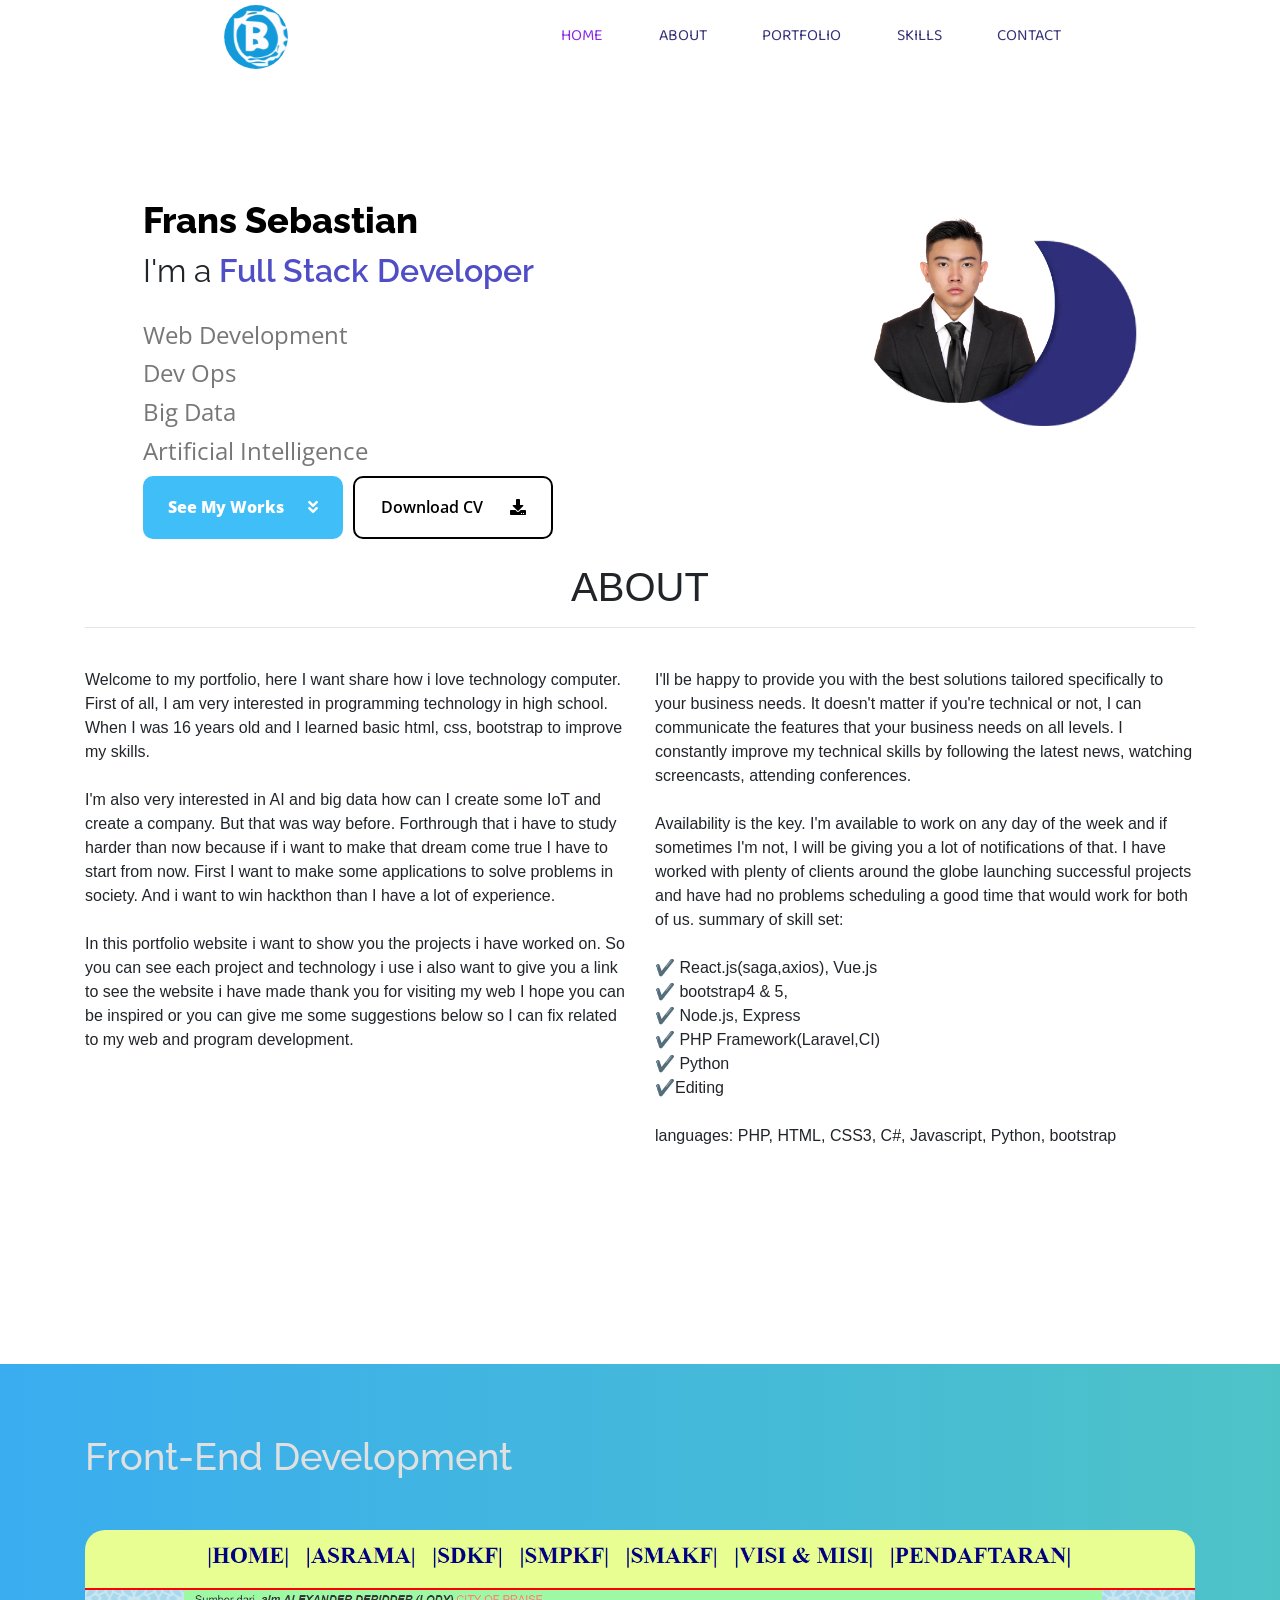
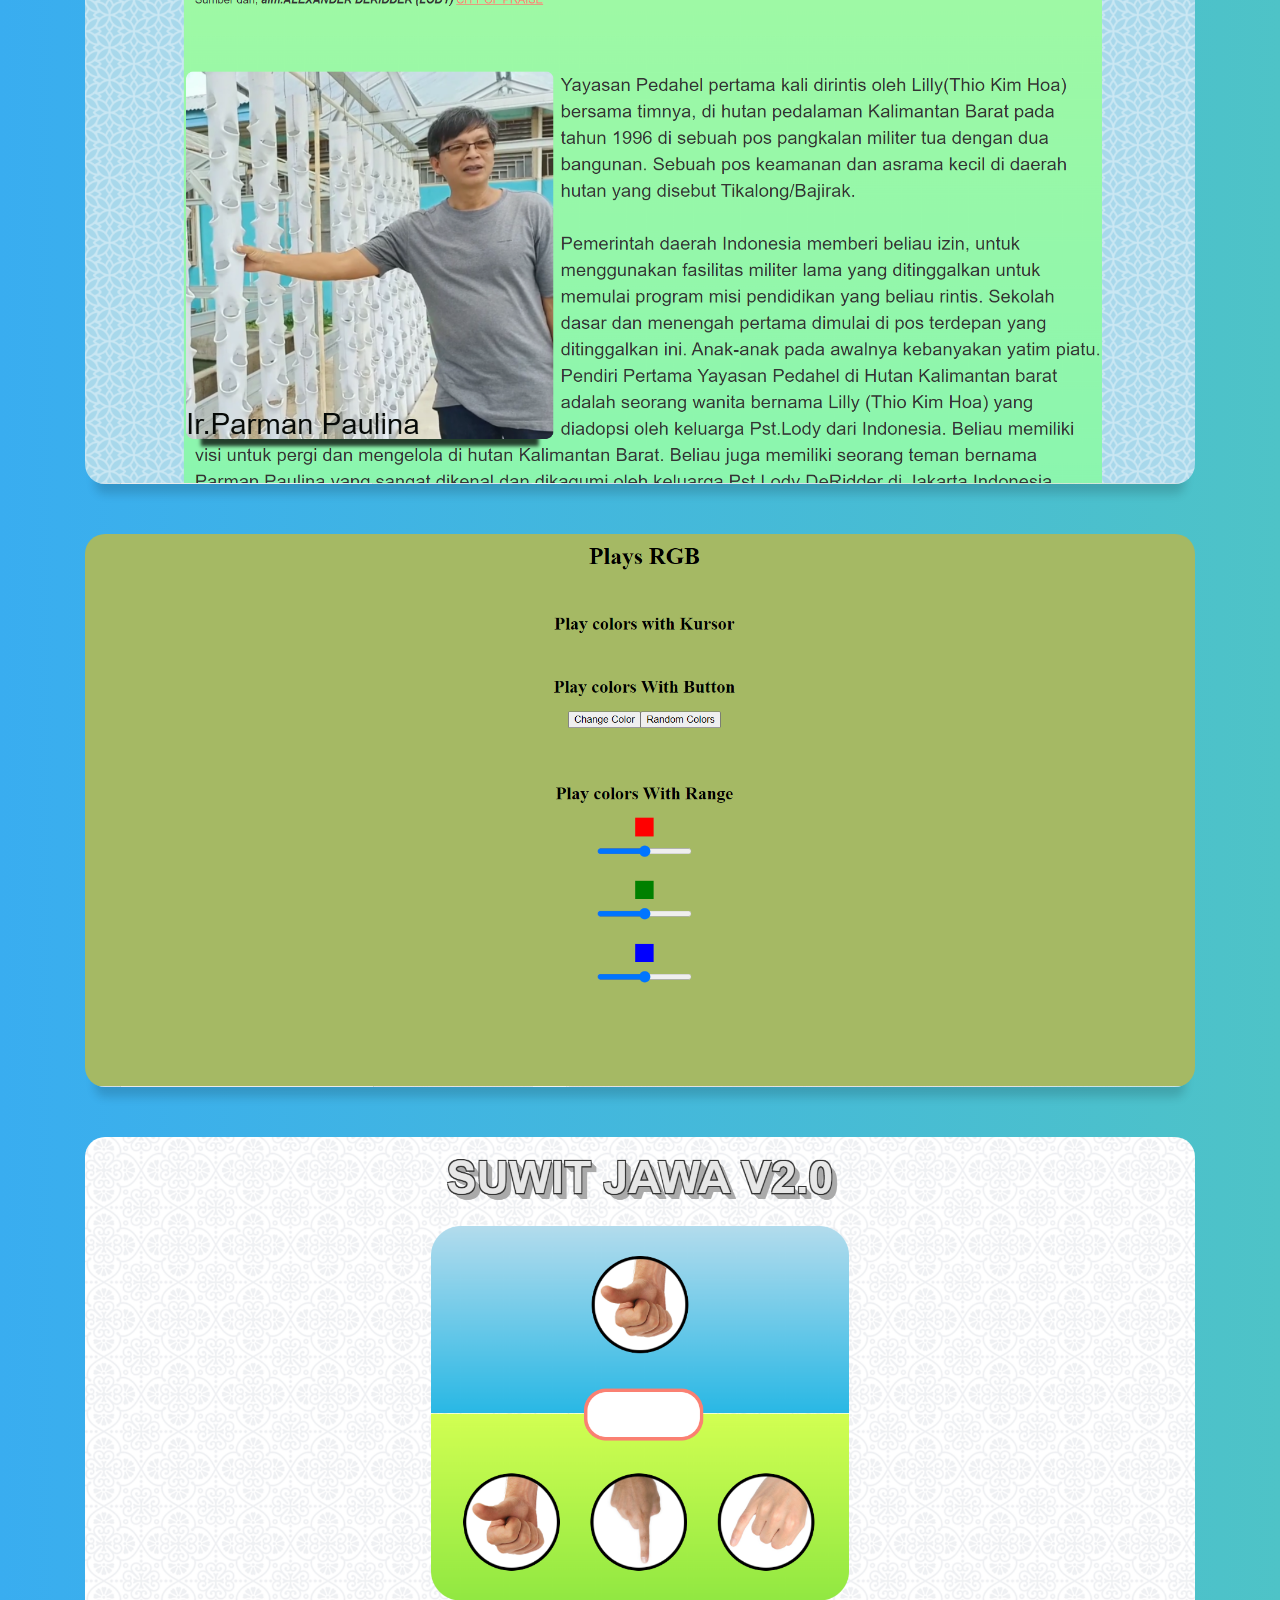
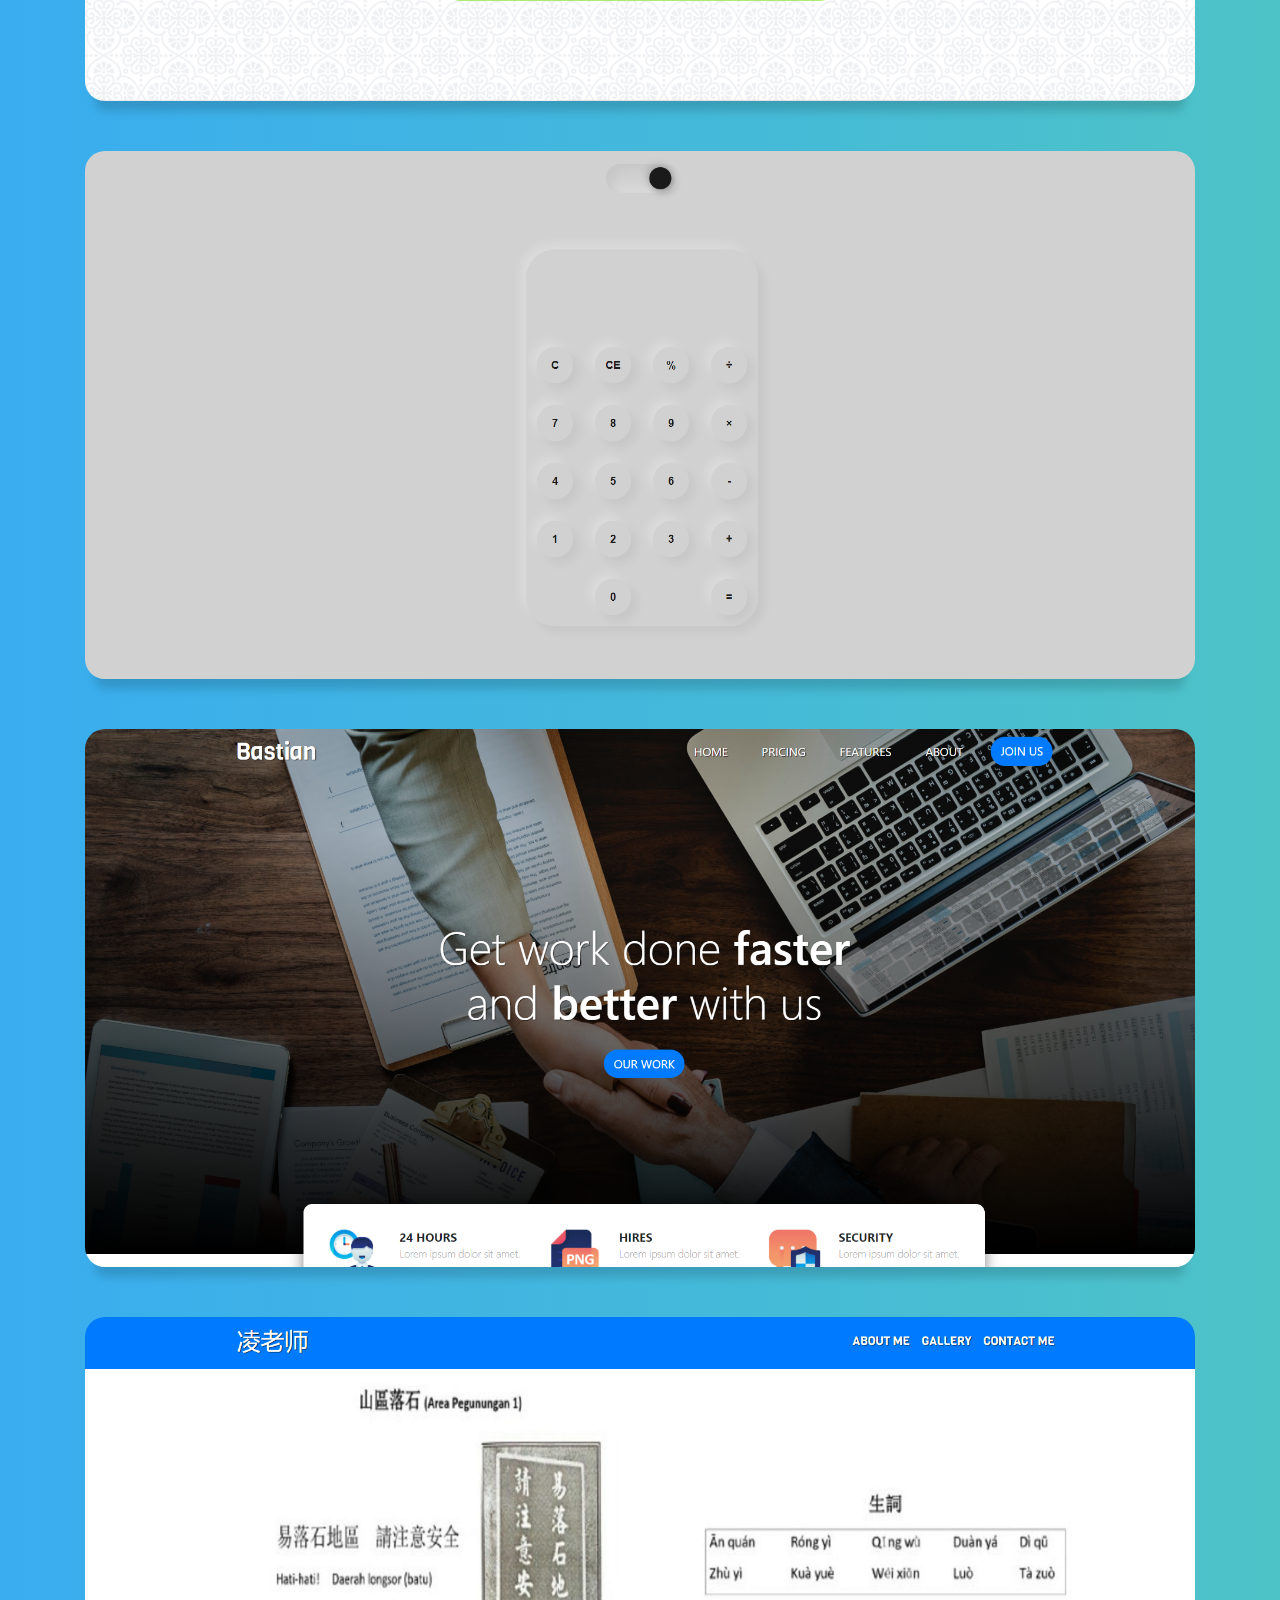
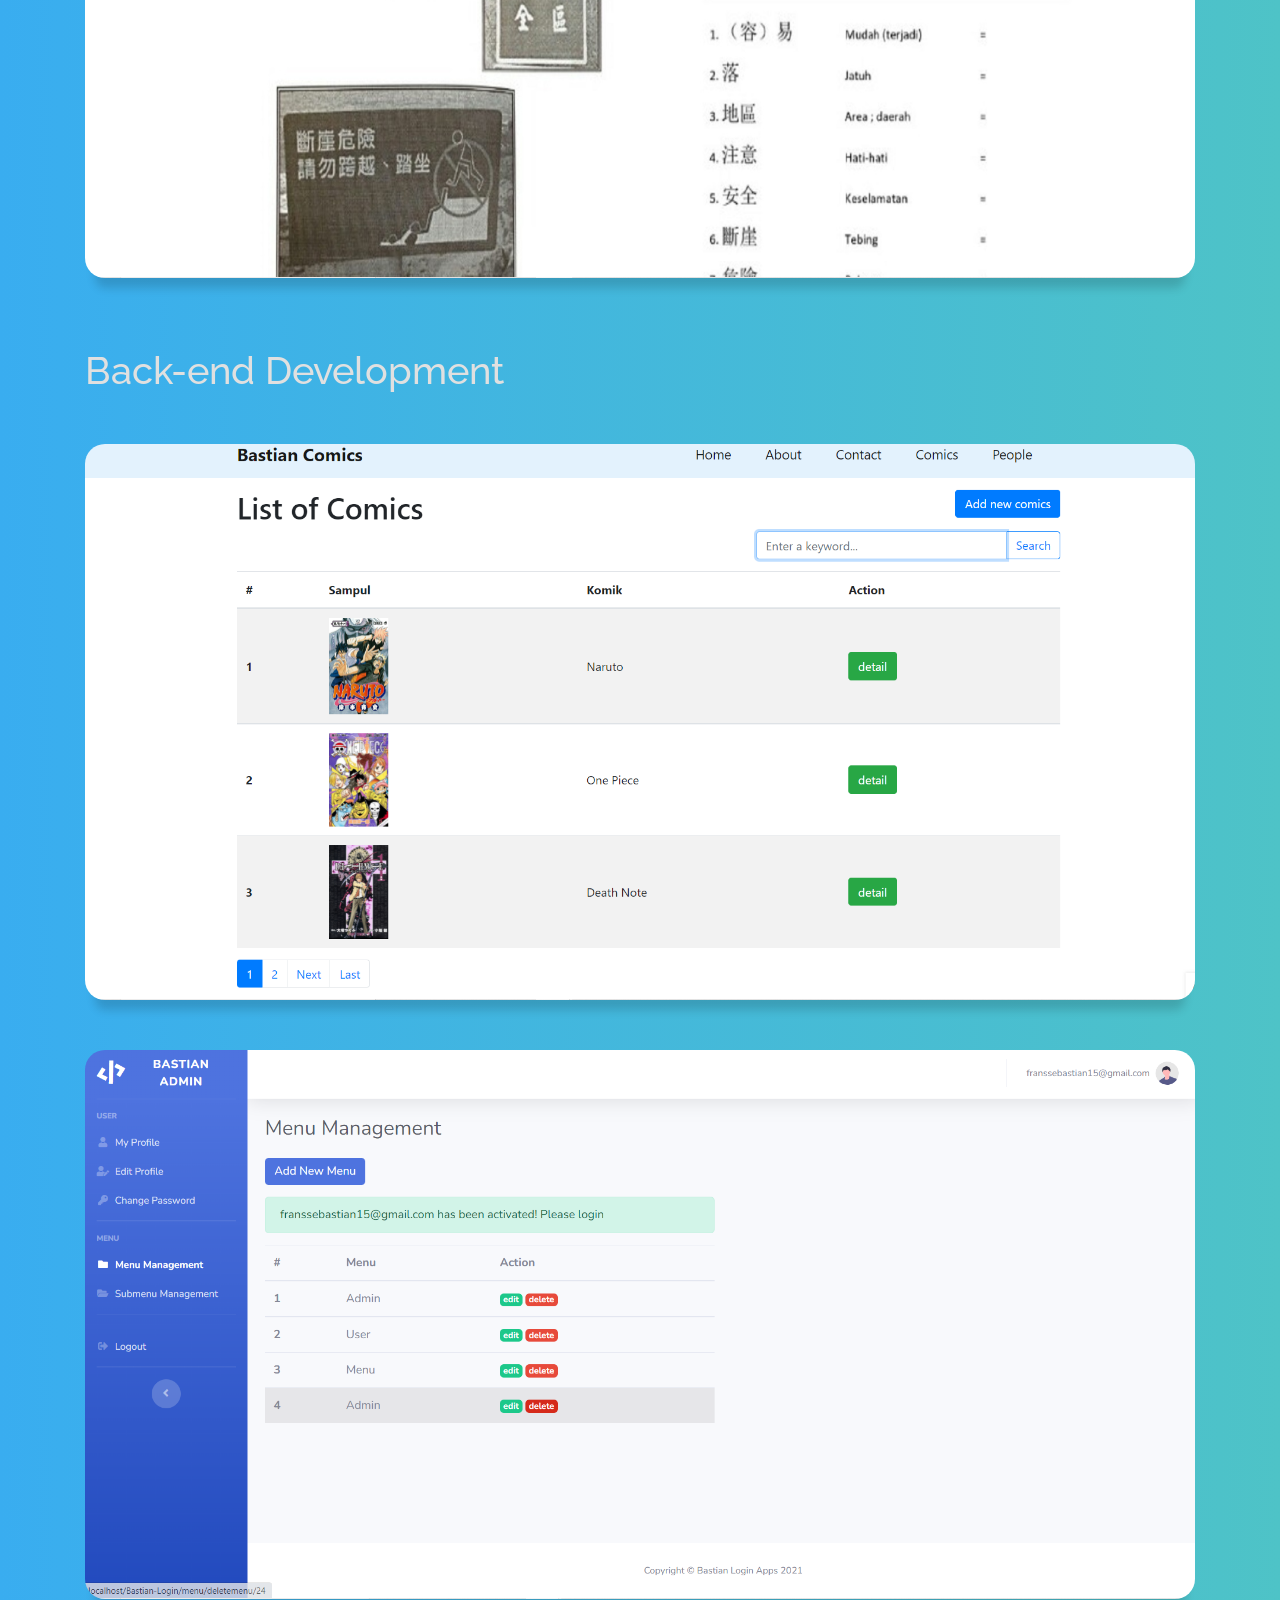
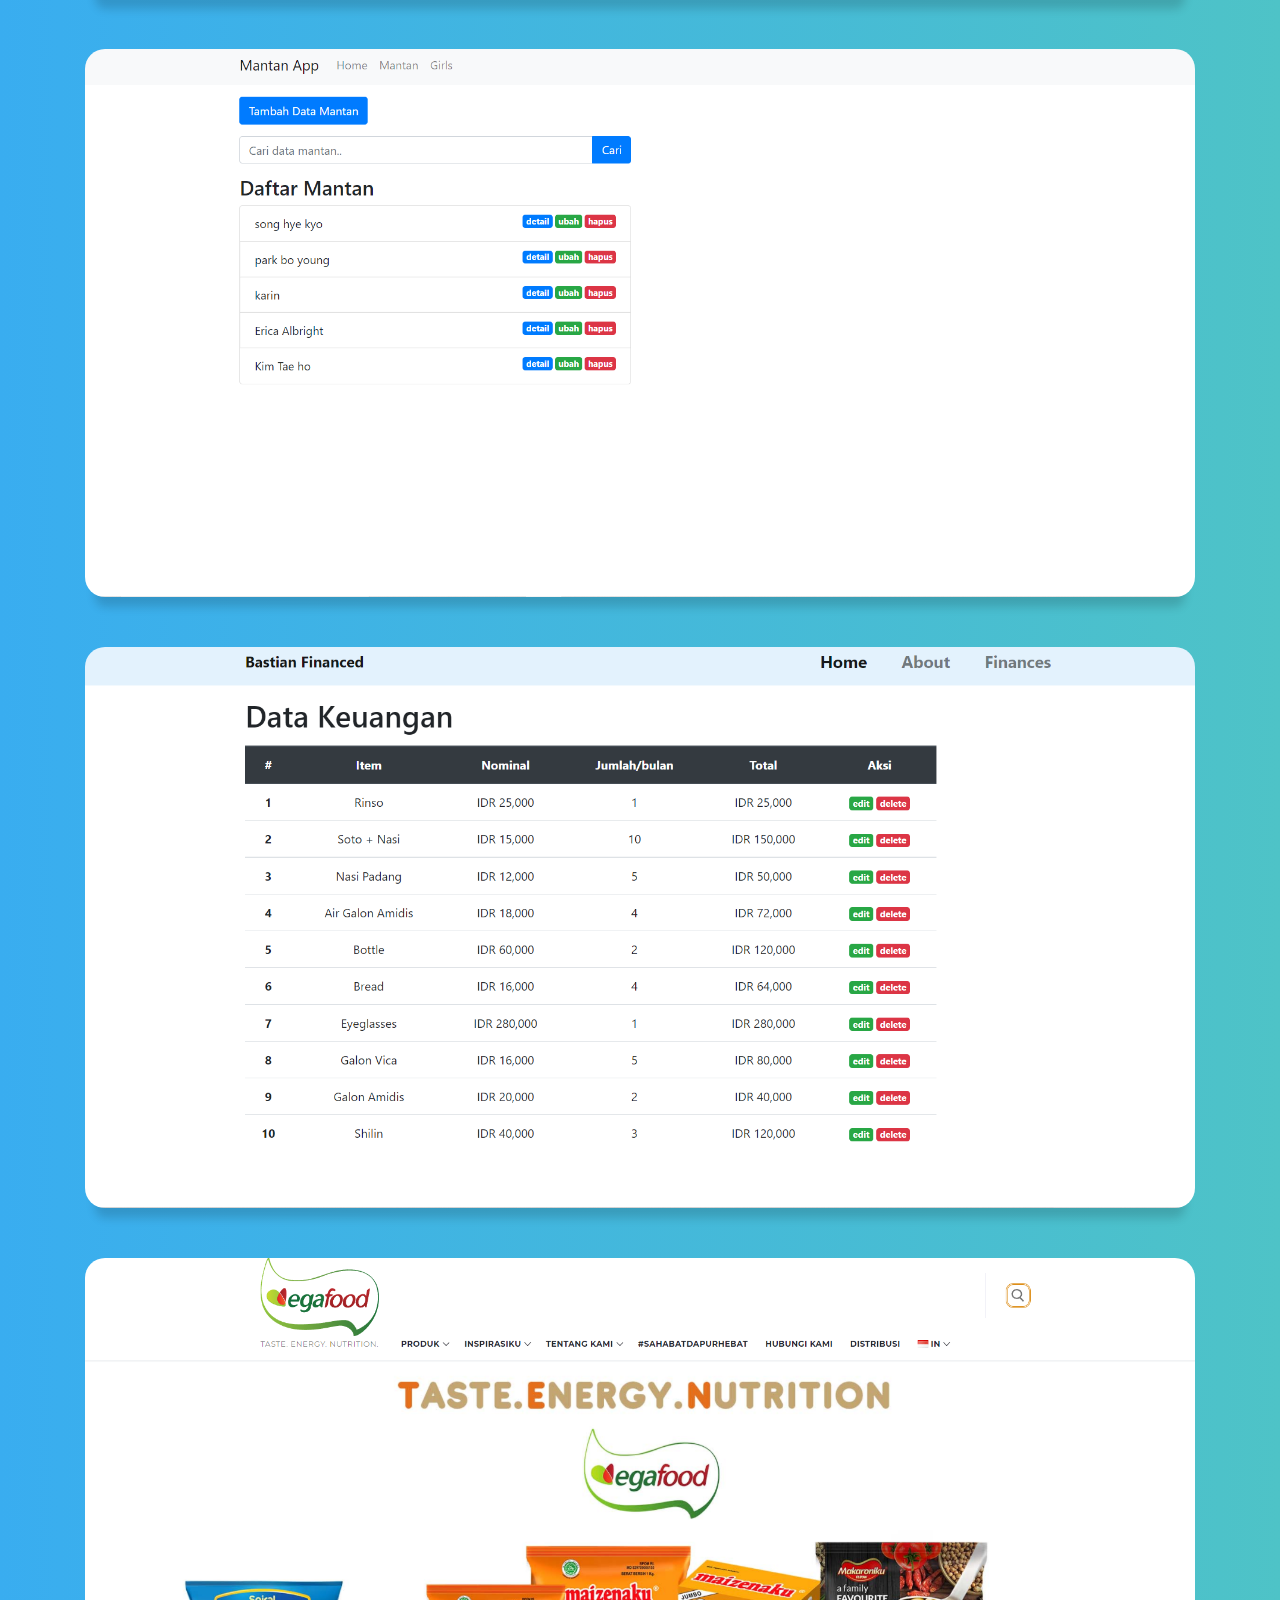
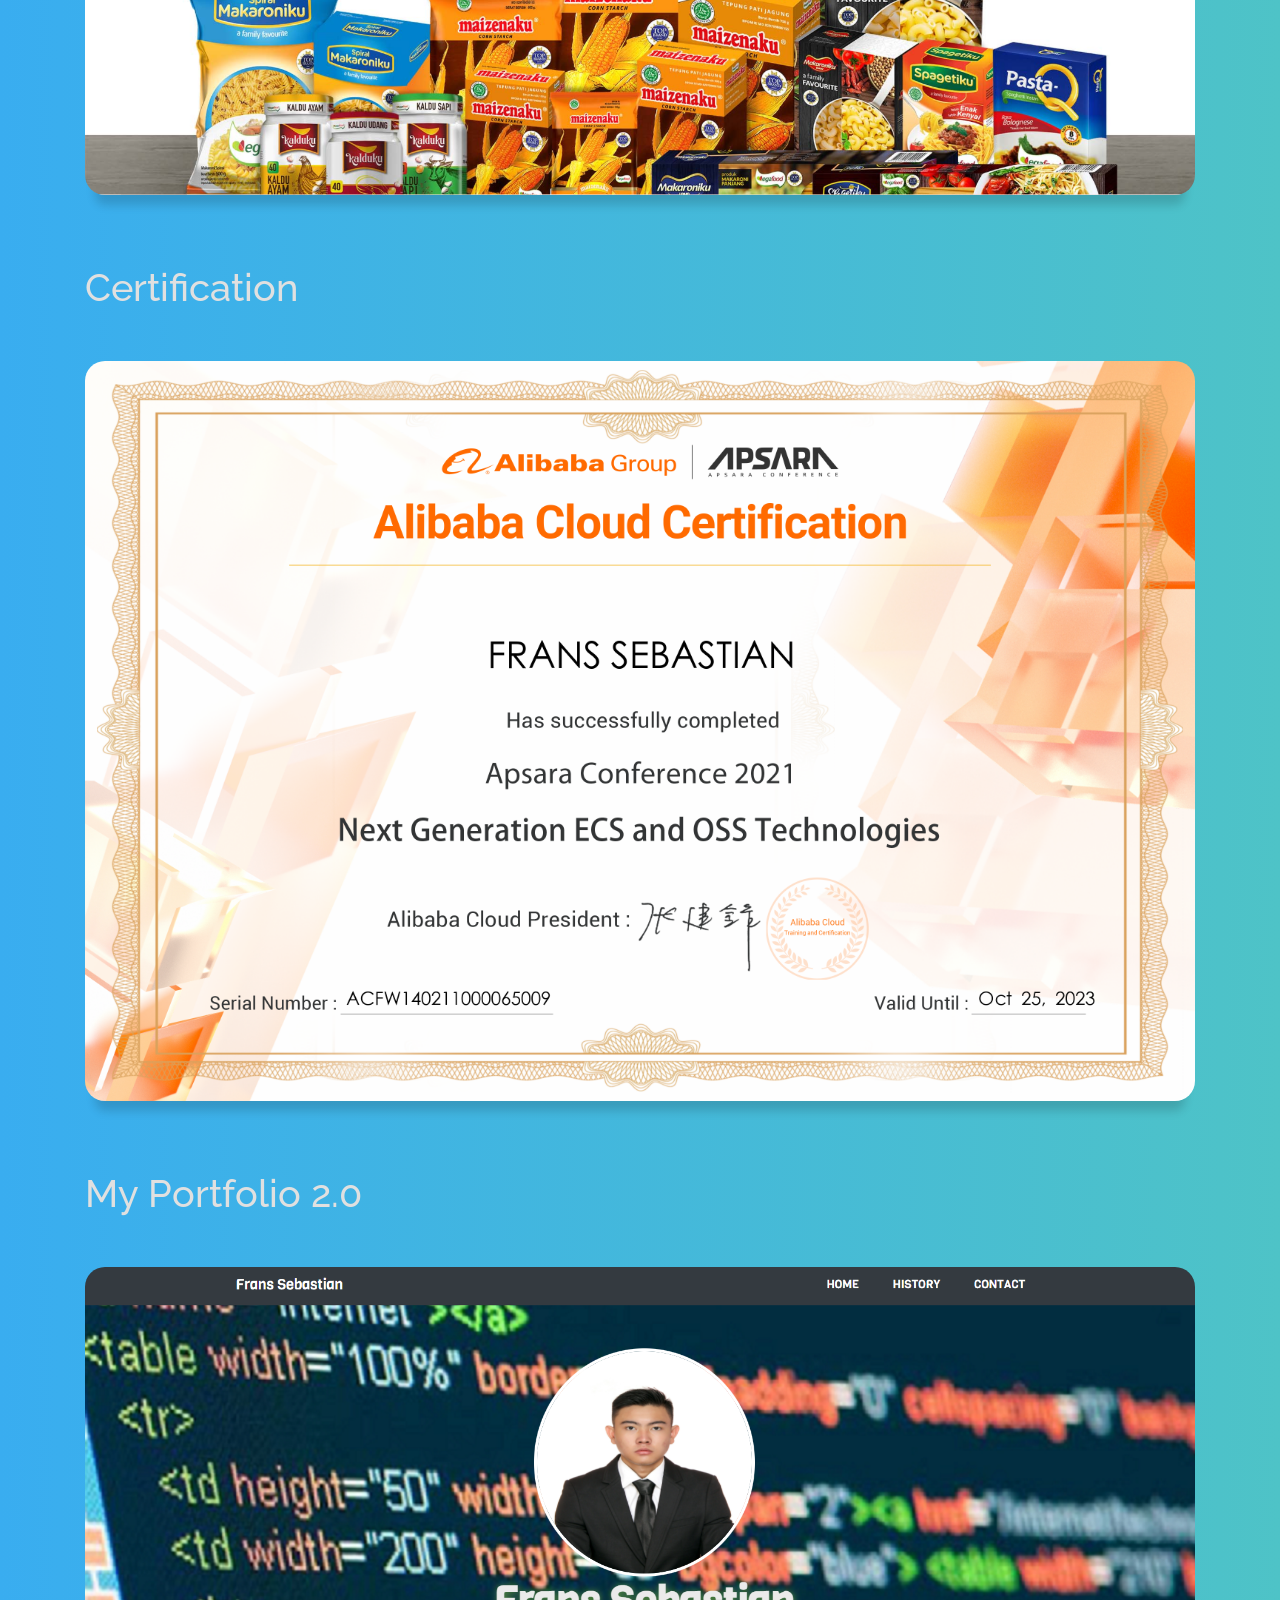
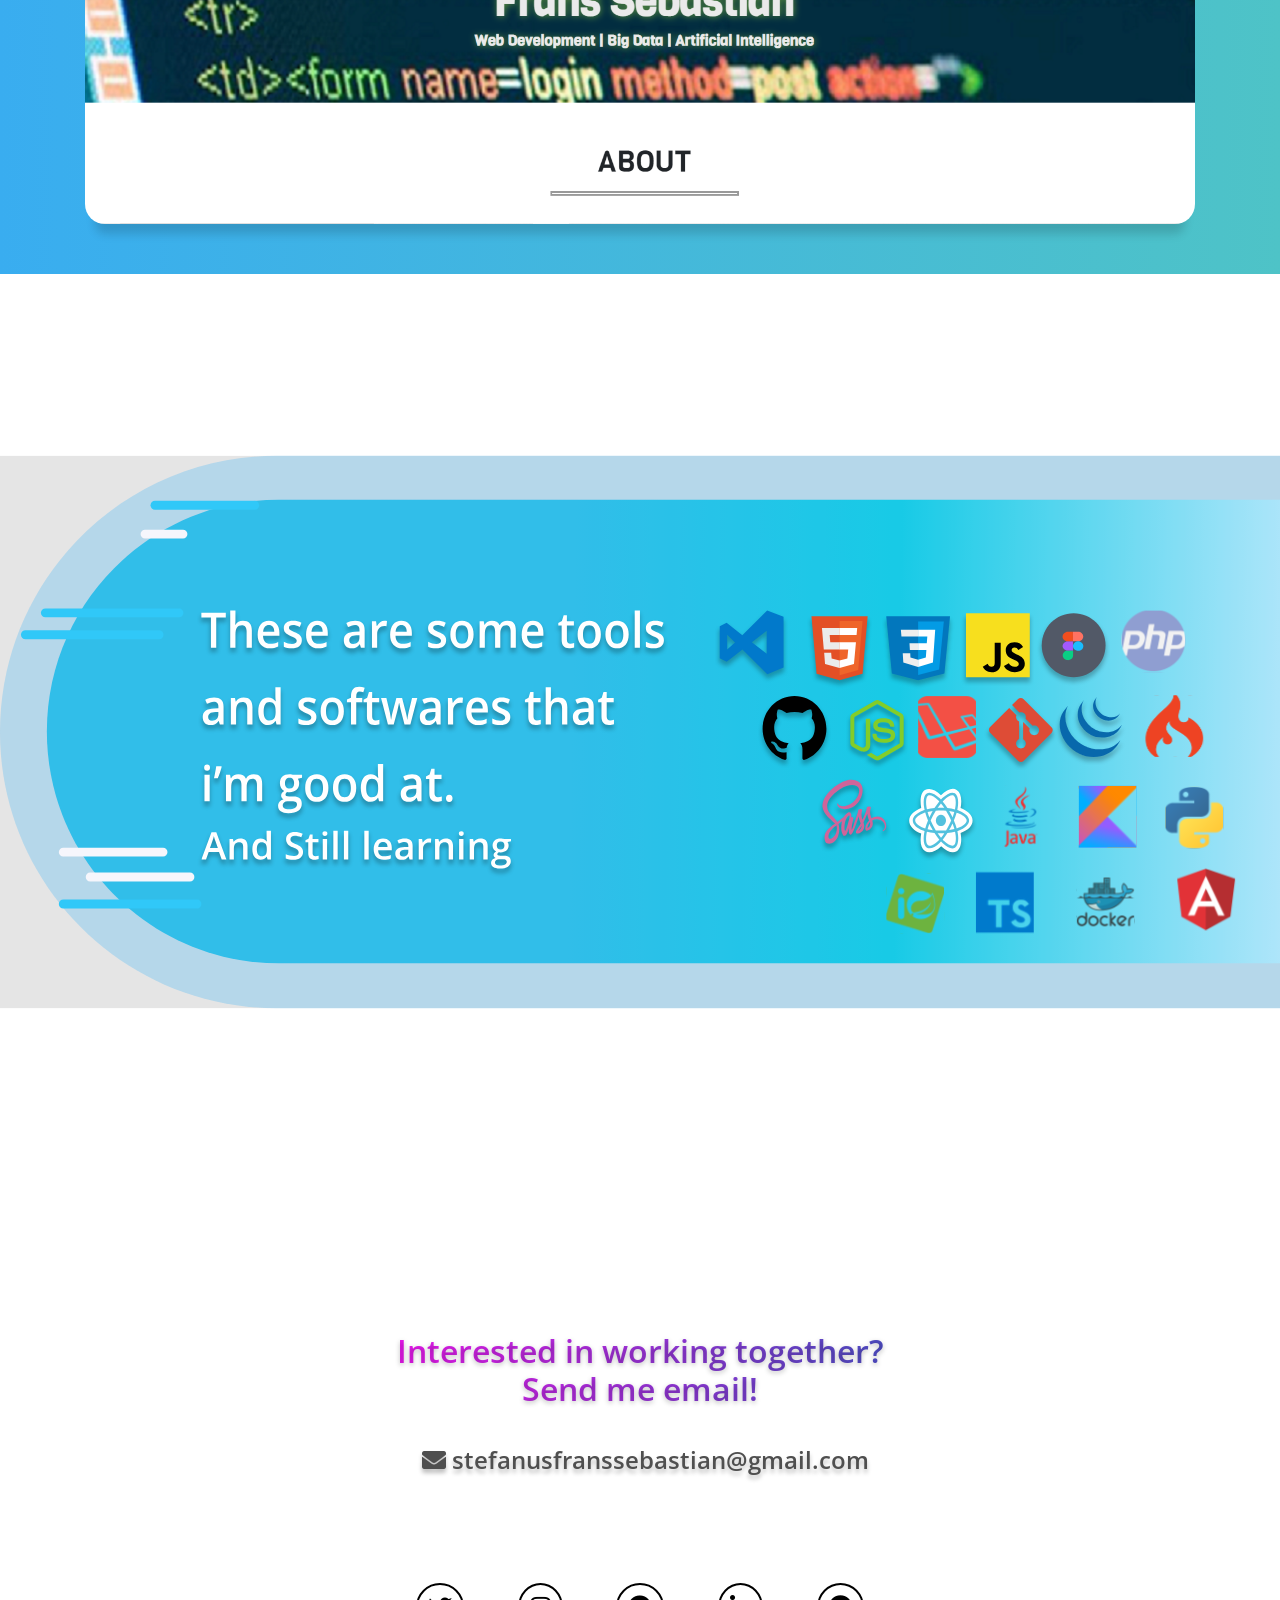
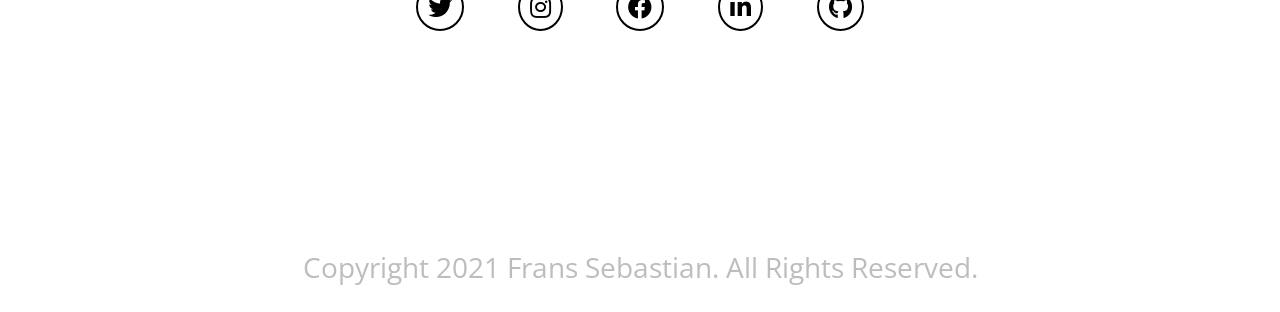
==== commit 7e8aac2d: "menambahkan konten baru dan menubah CV" ====
--- a/index.html
+++ b/index.html
@@ -262,6 +262,17 @@
         </div>
         <div class="work">
           <div class="image">
+            <img src="img/Keuangan-Laravel.png" alt="Keuangan-Laravel">
+          </div>
+          <div class="content-box">
+            <div class="content">
+              <h2>Data Finances</h2>
+              <p>This project i create because i see many probleam if you not made data for your spend money than you'll can't save money. Anyway i'm sorry, this project can't be published at free hosting if you want to see source code you can click this link <a href="https://github.com/PeaceAntoHim/Keuangan-Laravel" target="_blank">See project</a></p>
+            </div>
+          </div>
+        </div>
+        <div class="work">
+          <div class="image">
             <img src="img/egafood.png" alt="Egafood">
           </div>
           <div class="content-box">
@@ -290,8 +301,8 @@
           </div>
           <div class="content-box">
             <div class="content">
-              <h2>Alibaba Cloud Apsara Certification</h2>
-              <p><a href="https://peaceantohim.github.io/Portfolio-2.0/" target="_blank">See My Portfolio 2.0</a></p>
+              <h2>Frans-Portfolio-2.0</h2>
+              <p>This web i build in 2021 use HTML, CSS, Bootstrap, JS & Jquery for the seacond time i can show to public how i have done for my work and i want be able to develop my web portfolio untill what i was create be impact full for other. <a href="https://peaceantohim.github.io/Portfolio-2.0/" target="_blank">See My Portfolio 2.0</a></p>
             </div>
           </div>
         </div>
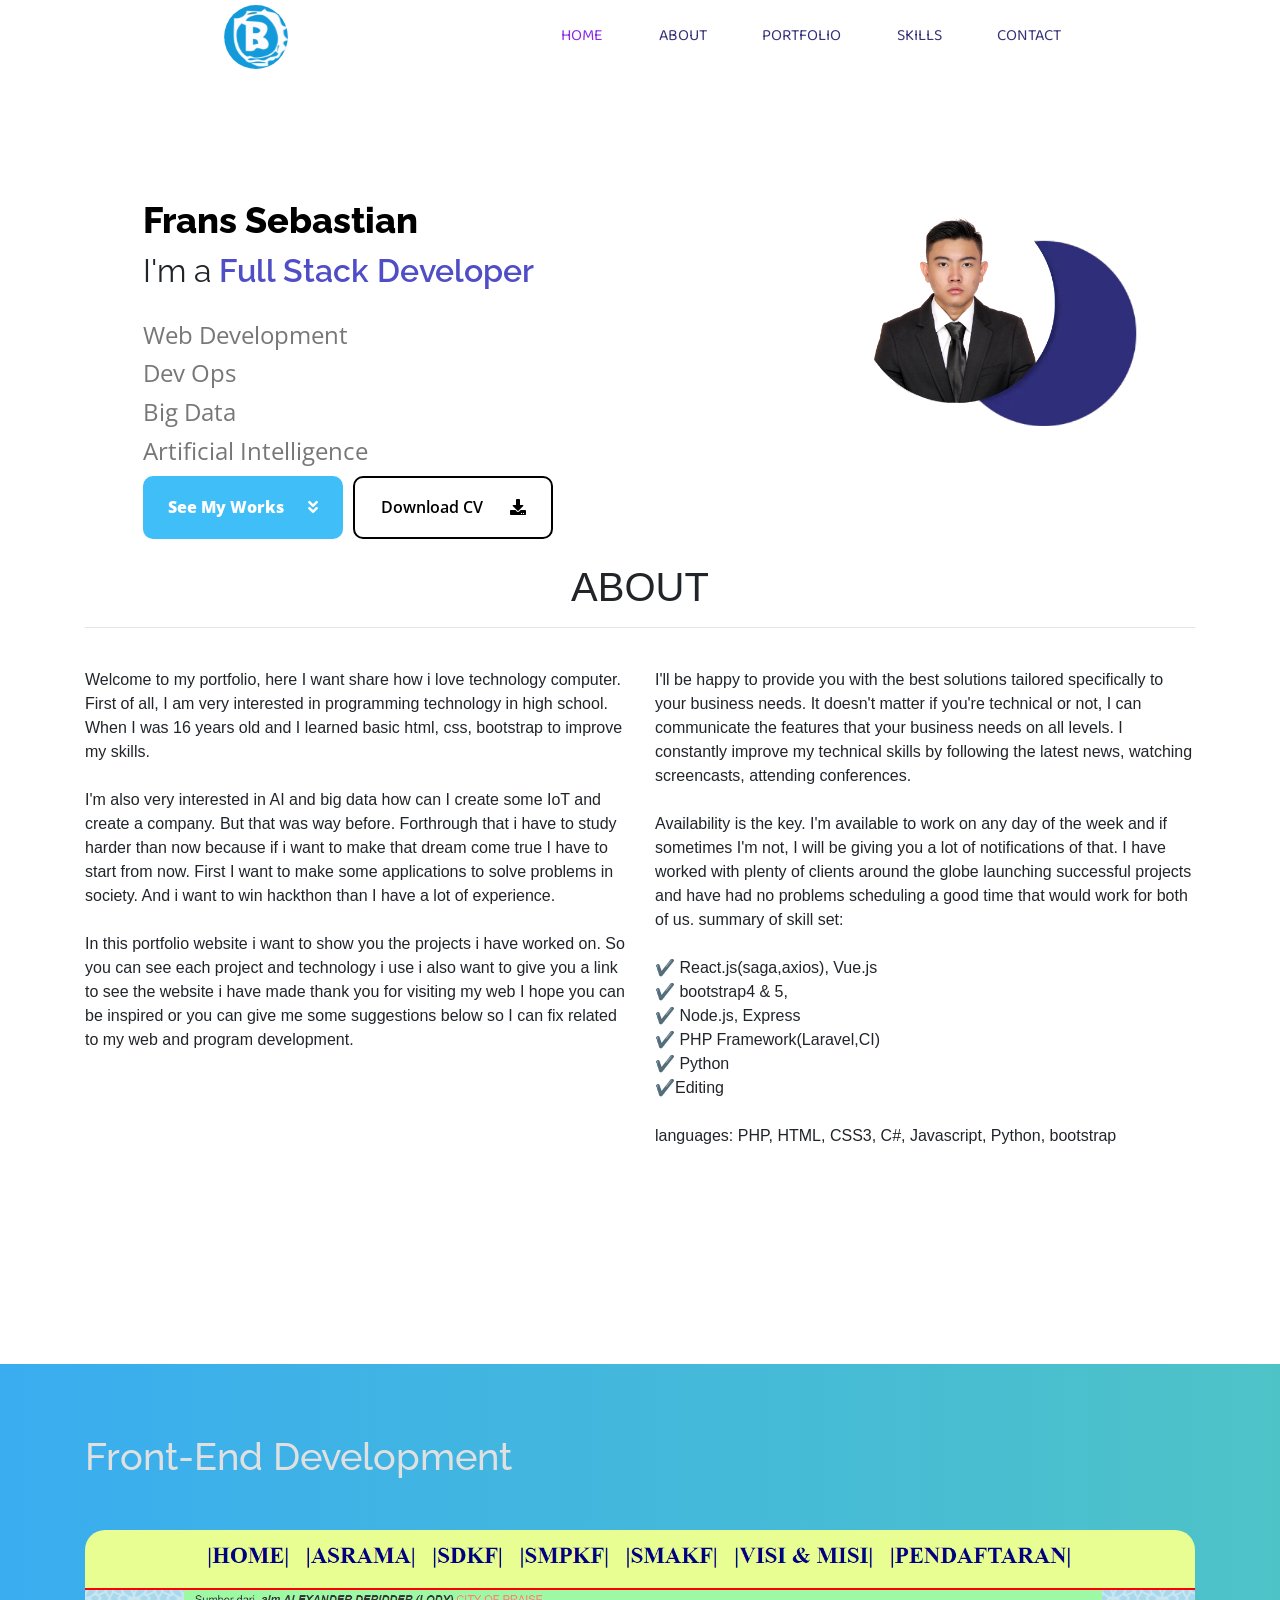
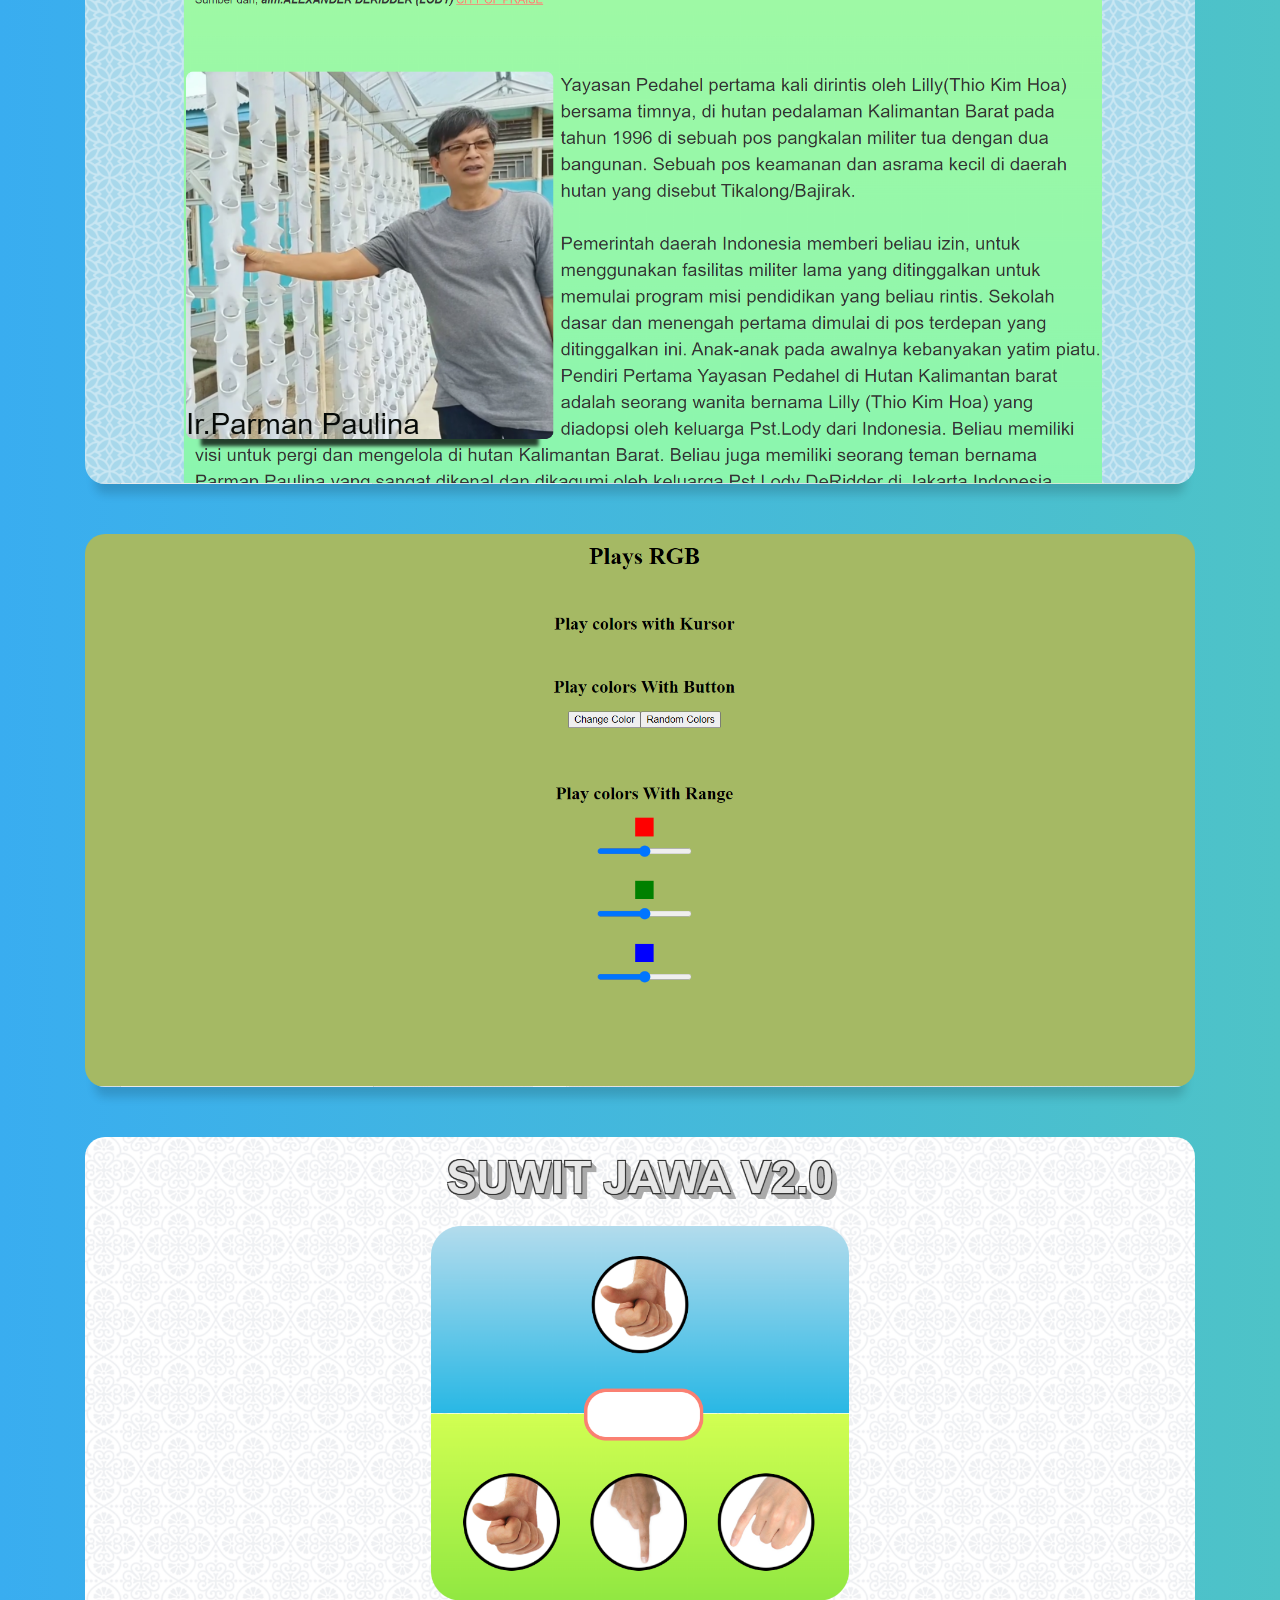
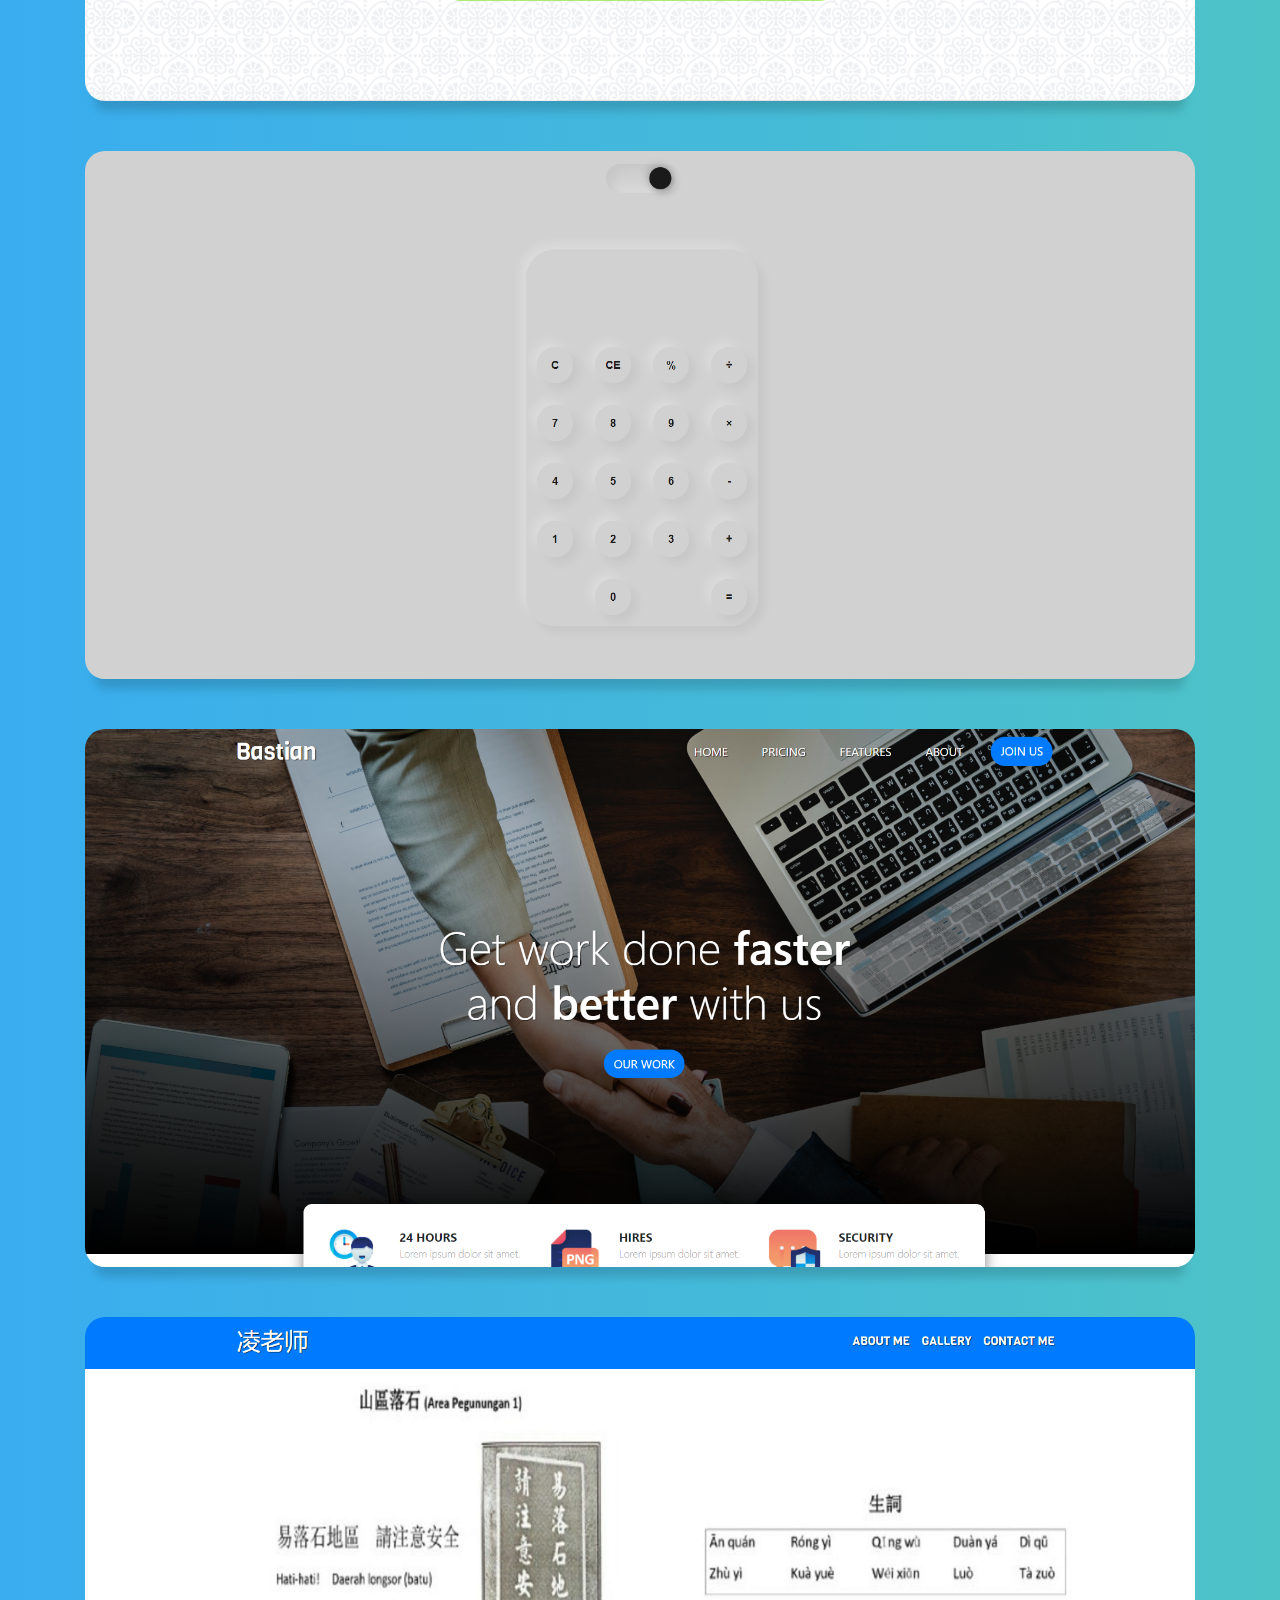
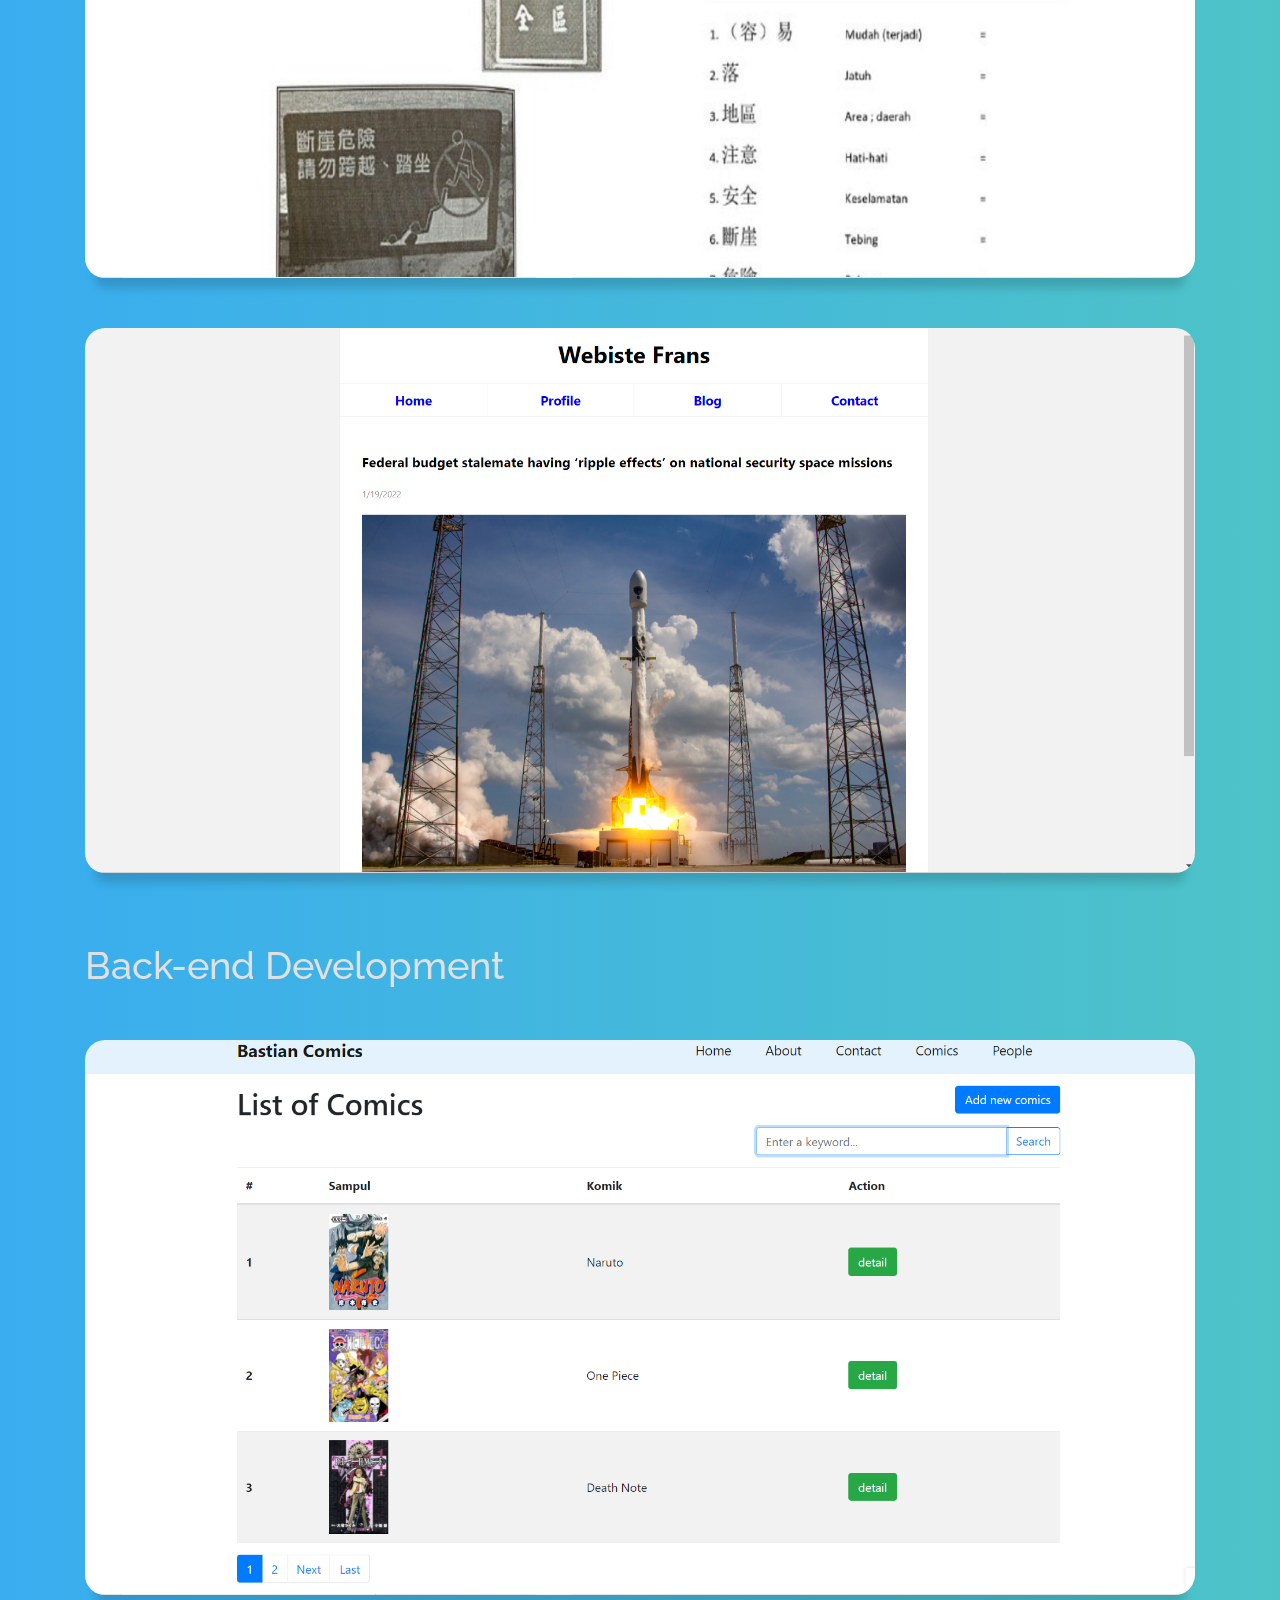
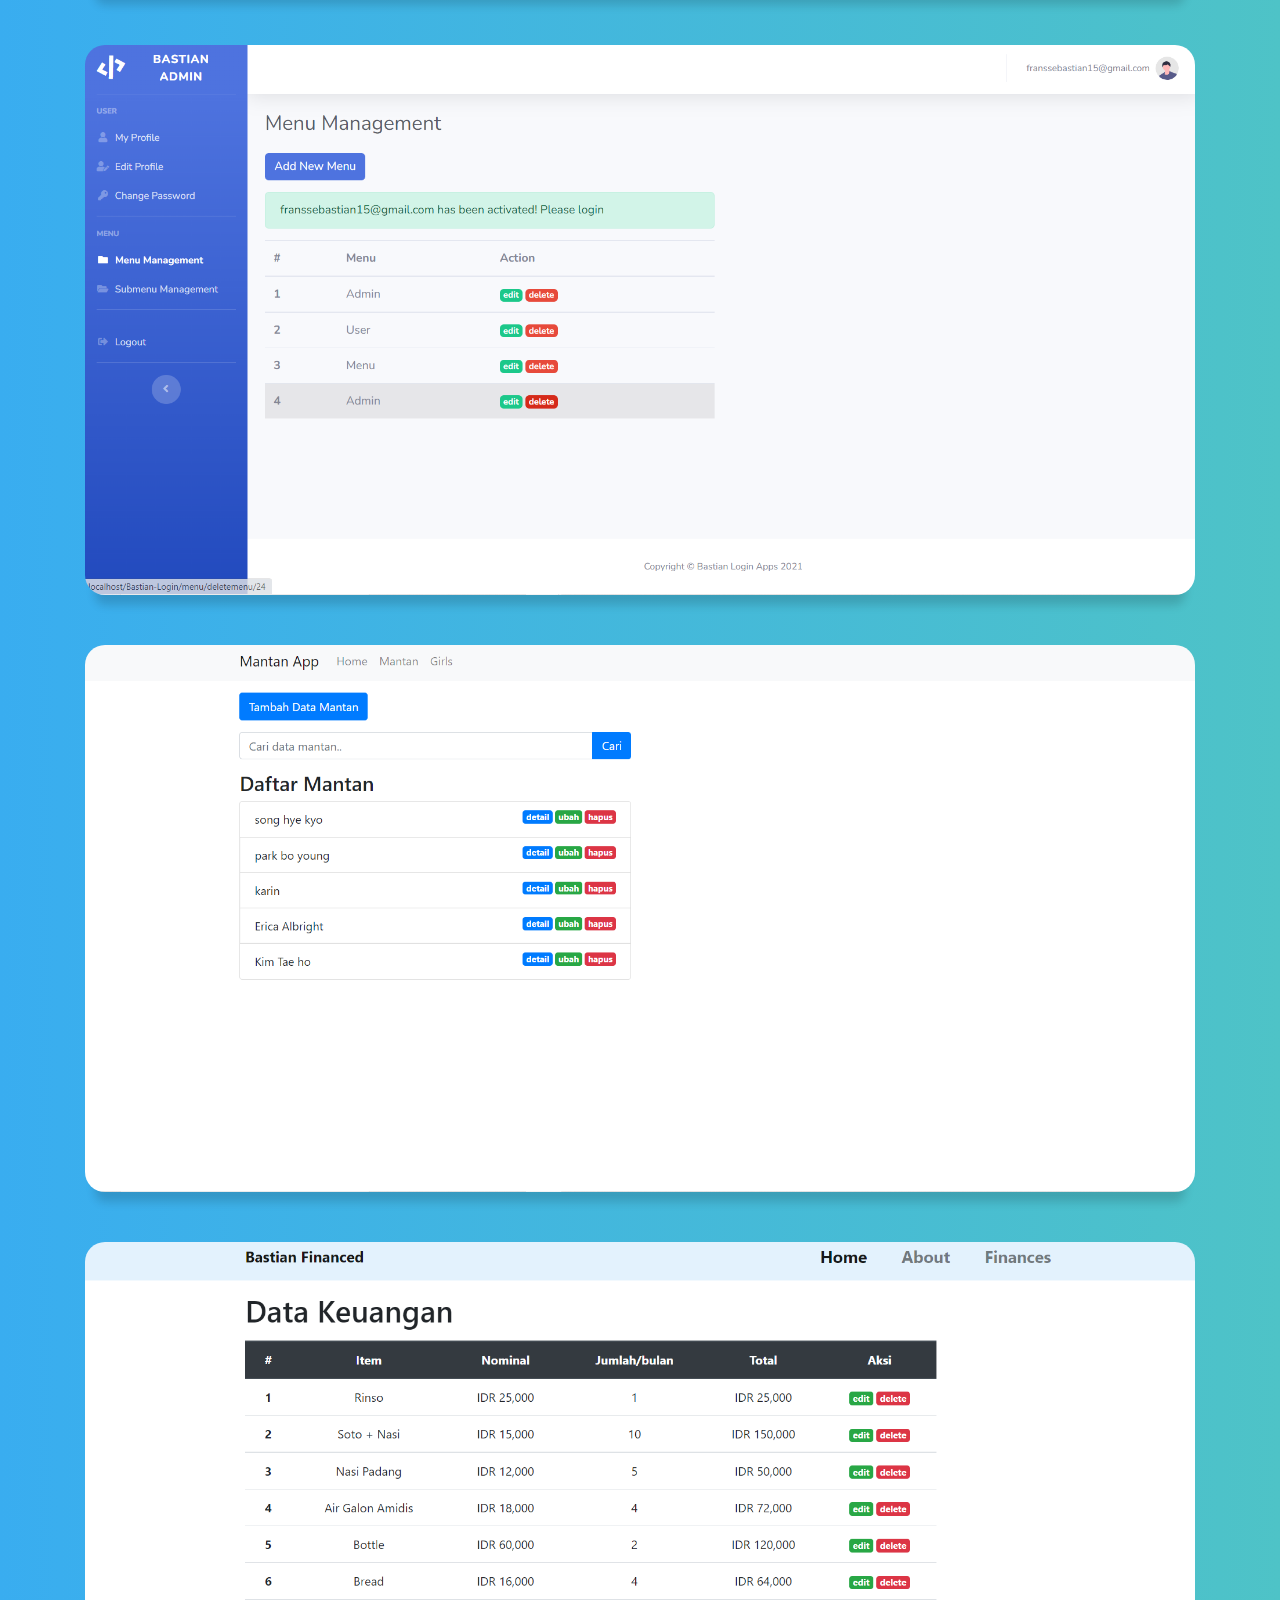
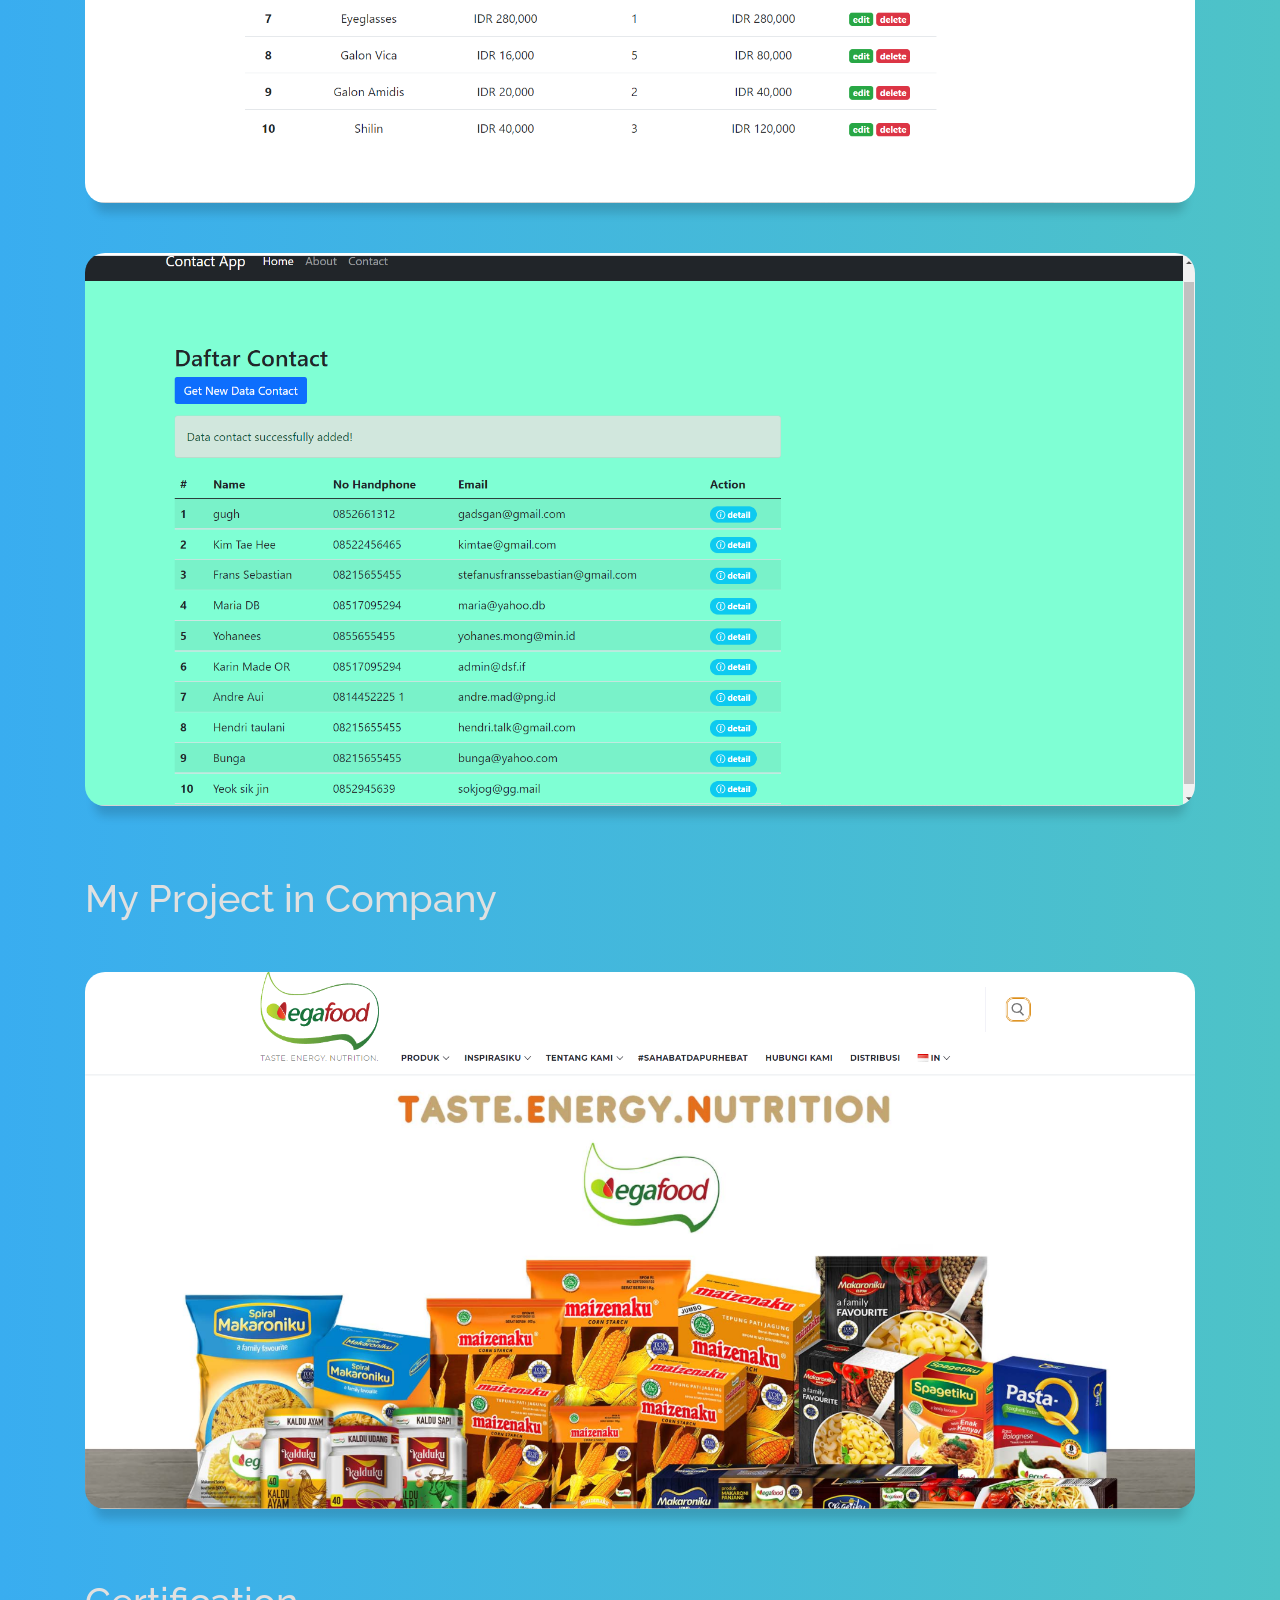
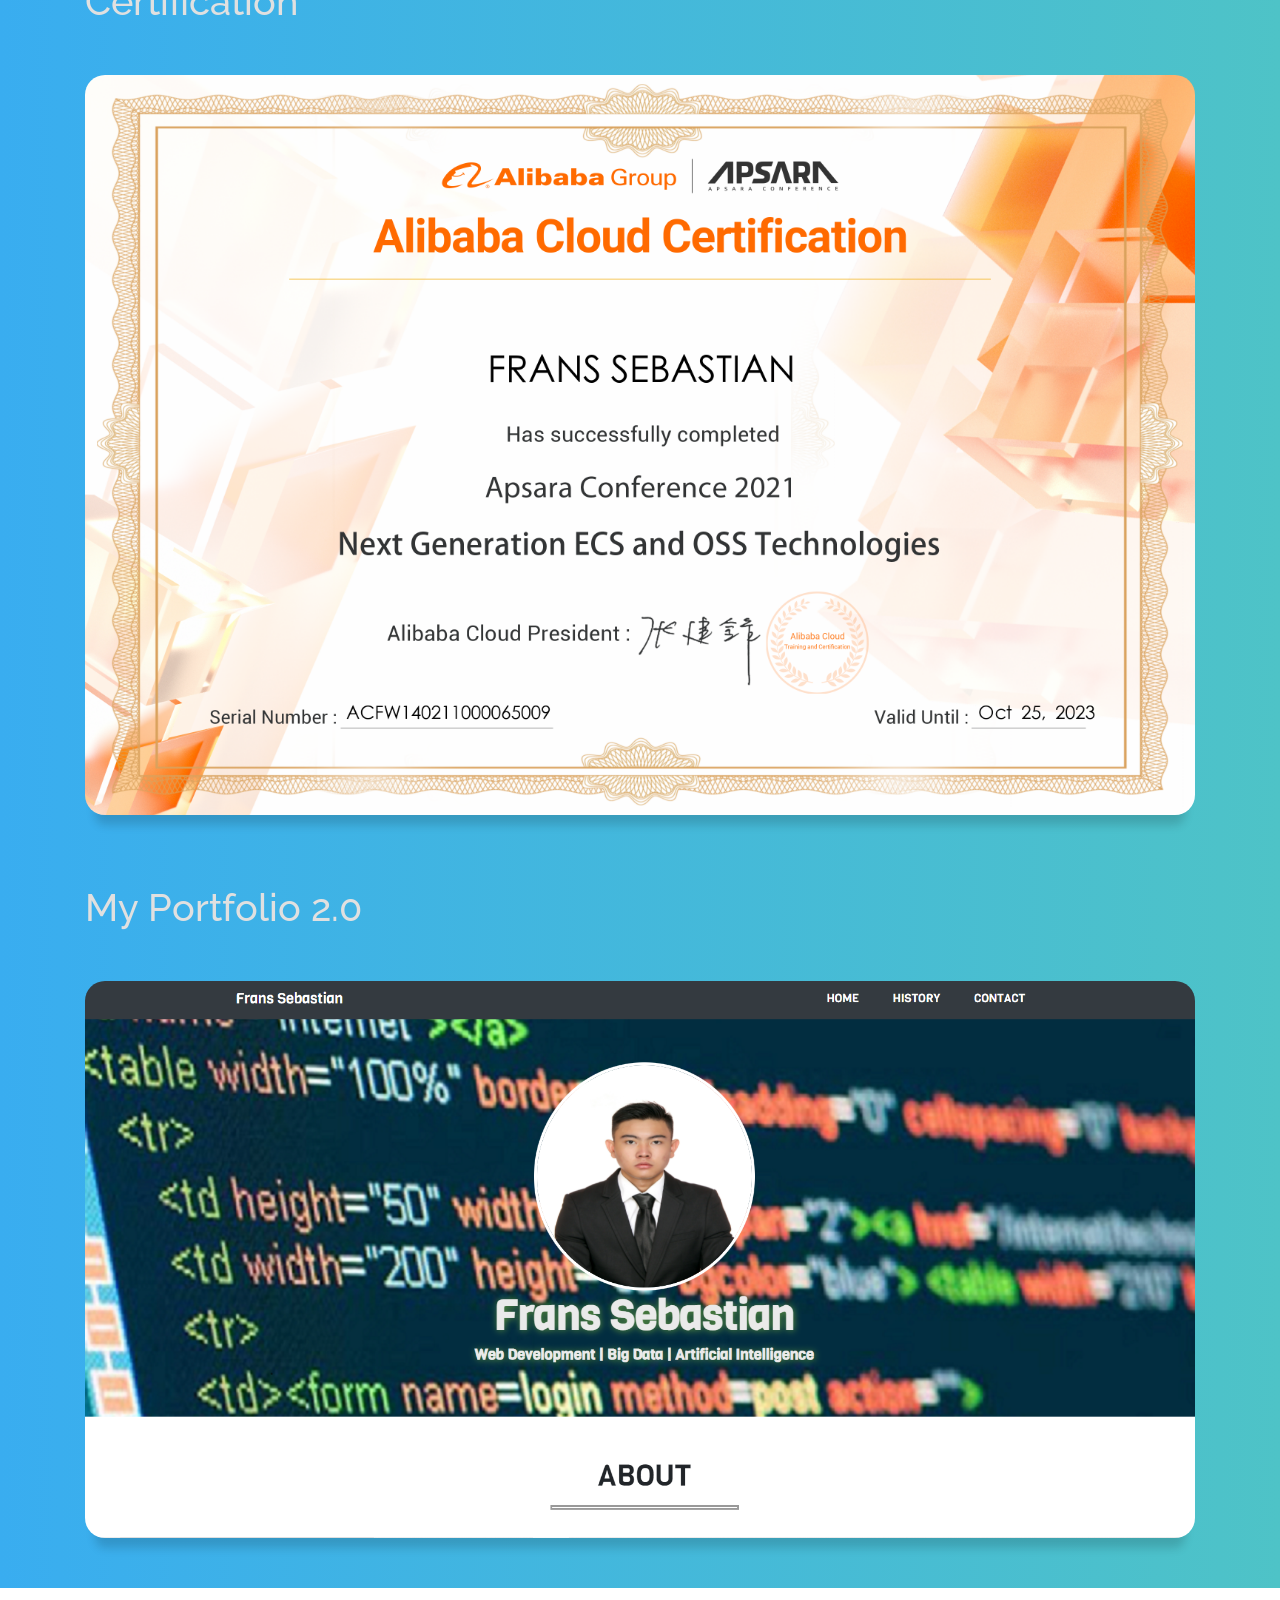
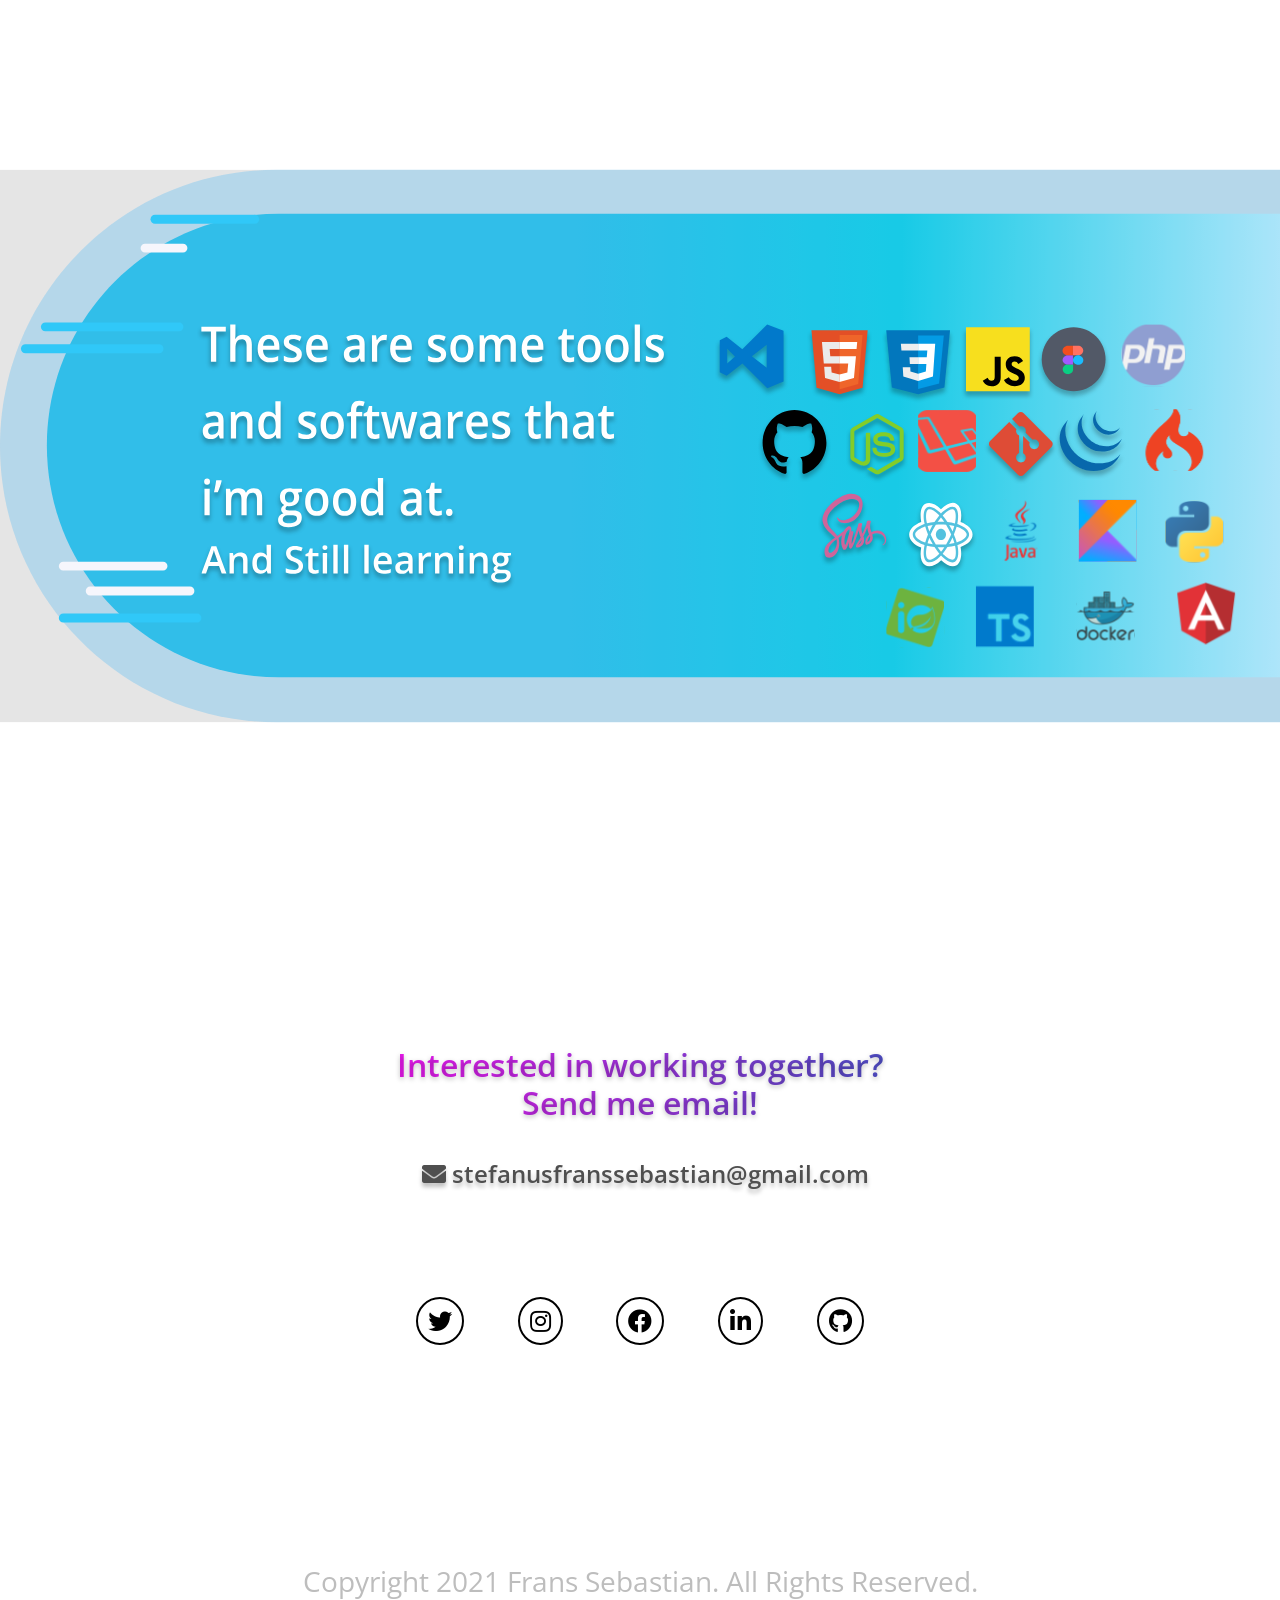
==== commit d377d7f6: "menambahkan project baru" ====
--- a/index.html
+++ b/index.html
@@ -209,7 +209,7 @@
           <div class="content-box">
             <div class="content">
               <h2>Bastian Landing Page</h2>
-              <p>I made this landing page with html, css, js and bootstrap for reason this landing page can be template for you web so if you want to know the source you can see my github you can click the icon in the bottom .<a href="https://peaceantohim.github.io/Bastian-LandingPage/">See project</a></p>
+              <p>I made this landing page with html, css, js and bootstrap for reason this landing page can be template for you web so if you want to know the source you can see my github you can click the icon in the bottom .<a href="https://peaceantohim.github.io/Bastian-LandingPage/" target="_blank" >See project</a></p>
             </div>
           </div>
         </div>
@@ -220,7 +220,18 @@
           <div class="content-box">
             <div class="content">
               <h2>Mandarin Class 08</h2>
-              <p>I made this project for my first freelance in this time i have brother and know my skill he want me to made web portfolio for him, because he want made his tutoring growth. Acctualy i made two web first use materialize libarary, seacond use bootstrap framework. <a href="https://peaceantohim.github.io/Mandarin-Class/Mandarin.html">See project</a></p>
+              <p>I made this project for my first freelance in this time i have brother and know my skill he want me to made web portfolio for him, because he want made his tutoring growth. Acctualy i made two web first use materialize libarary, seacond use bootstrap framework. <a href="https://peaceantohim.github.io/Mandarin-Class/Mandarin.html" target="_blank">See project</a></p>
+            </div>
+          </div>
+        </div>
+        <div class="work">
+          <div class="image">
+            <img src="img/React-Api-App.png" alt="React-Api-App">
+          </div>
+          <div class="content-box">
+            <div class="content">
+              <h2>React Api App</h2>
+              <p>This personal project i made use react and api to make single page applications, and also to learn new stack that is MERN stack. For this case i use api to fetch data and use react framework to make client interface, i'm sorry if the interface is bad. But the point is the new technology i us it's react you can see source code in this link. <a href="https://github.com/PeaceAntoHim/pages-react-project" target="_blank">Source code</a> or you can see my deployment <a href="https://simple-react-blog-api.netlify.app/blog" target="_blank">See project</a></p>
             </div>
           </div>
         </div>
@@ -267,10 +278,23 @@
           <div class="content-box">
             <div class="content">
               <h2>Data Finances</h2>
-              <p>This project i create because i see many probleam if you not made data for your spend money than you'll can't save money. Anyway i'm sorry, this project can't be published at free hosting if you want to see source code you can click this link <a href="https://github.com/PeaceAntoHim/Keuangan-Laravel" target="_blank">See project</a></p>
-            </div>
-          </div>
-        </div>
+              <p>This project i create because i see many probleam if you not made data for your spend money than you'll can't save money. Anyway i'm sorry, this project can't be published at free hosting if you want to see source code you can click this link <a href="https://github.com/PeaceAntoHim/Keuangan-Laravel" target="_blank">See source code</a></p>
+            </div>
+          </div>
+        </div>
+        <div class="work">
+          <div class="image">
+            <img src="img/Mongo-App-Contact.png" alt="Mongo-App-Contact">
+          </div>
+          <div class="content-box">
+            <div class="content">
+              <h2>Data Contact App</h2>
+              <p>This Project i make, is to learn new technology in 2021 it's Mern stack. But in this study case i use mongoDB, Express, and NodeJS. In this project i made list contact, have some fitures like CRUD(create, read, delete and Update). But i'm sorry can deploy this web in free hosting, but you can see my source code in. <a href="https://github.com/PeaceAntoHim/Express-Contact-App" target="_blank">See source code</a></p>
+            </div>
+          </div>
+        </div>
+
+        <h1>My Project in Company</h1>
         <div class="work">
           <div class="image">
             <img src="img/egafood.png" alt="Egafood">
